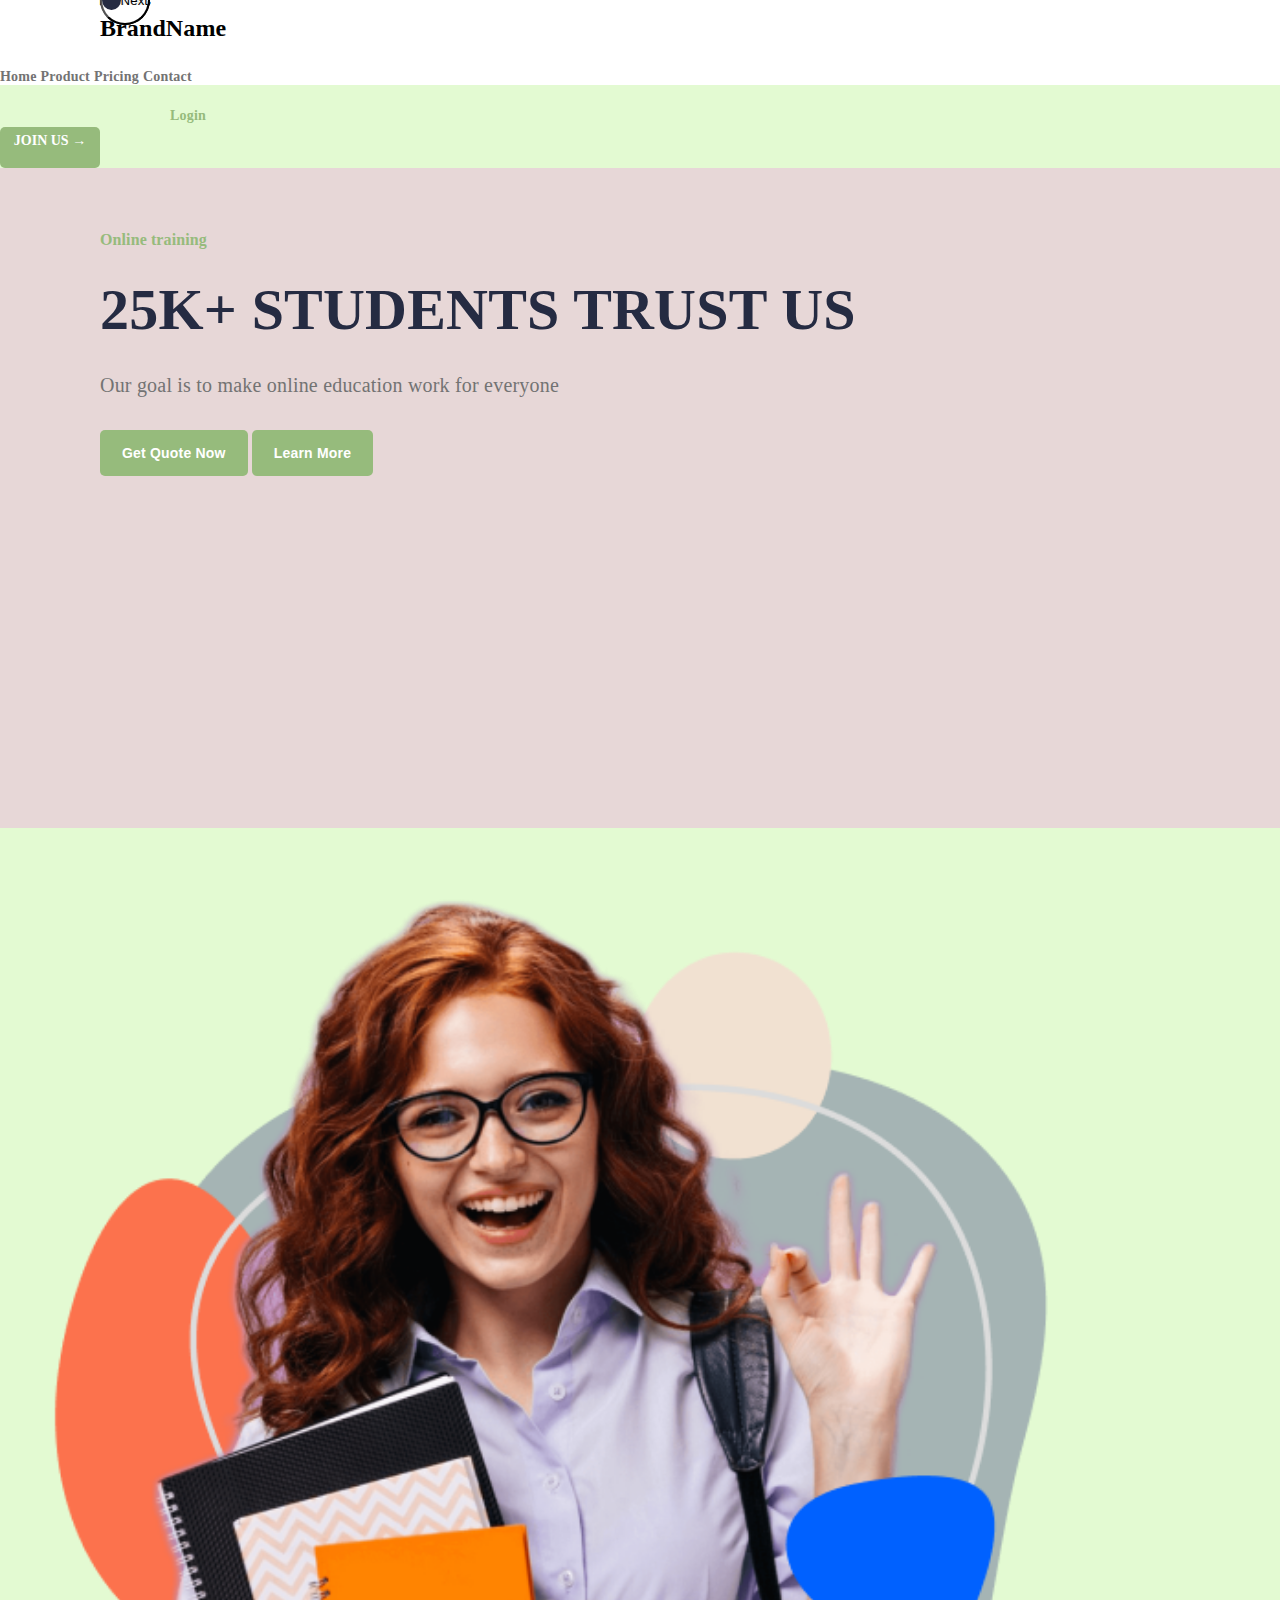
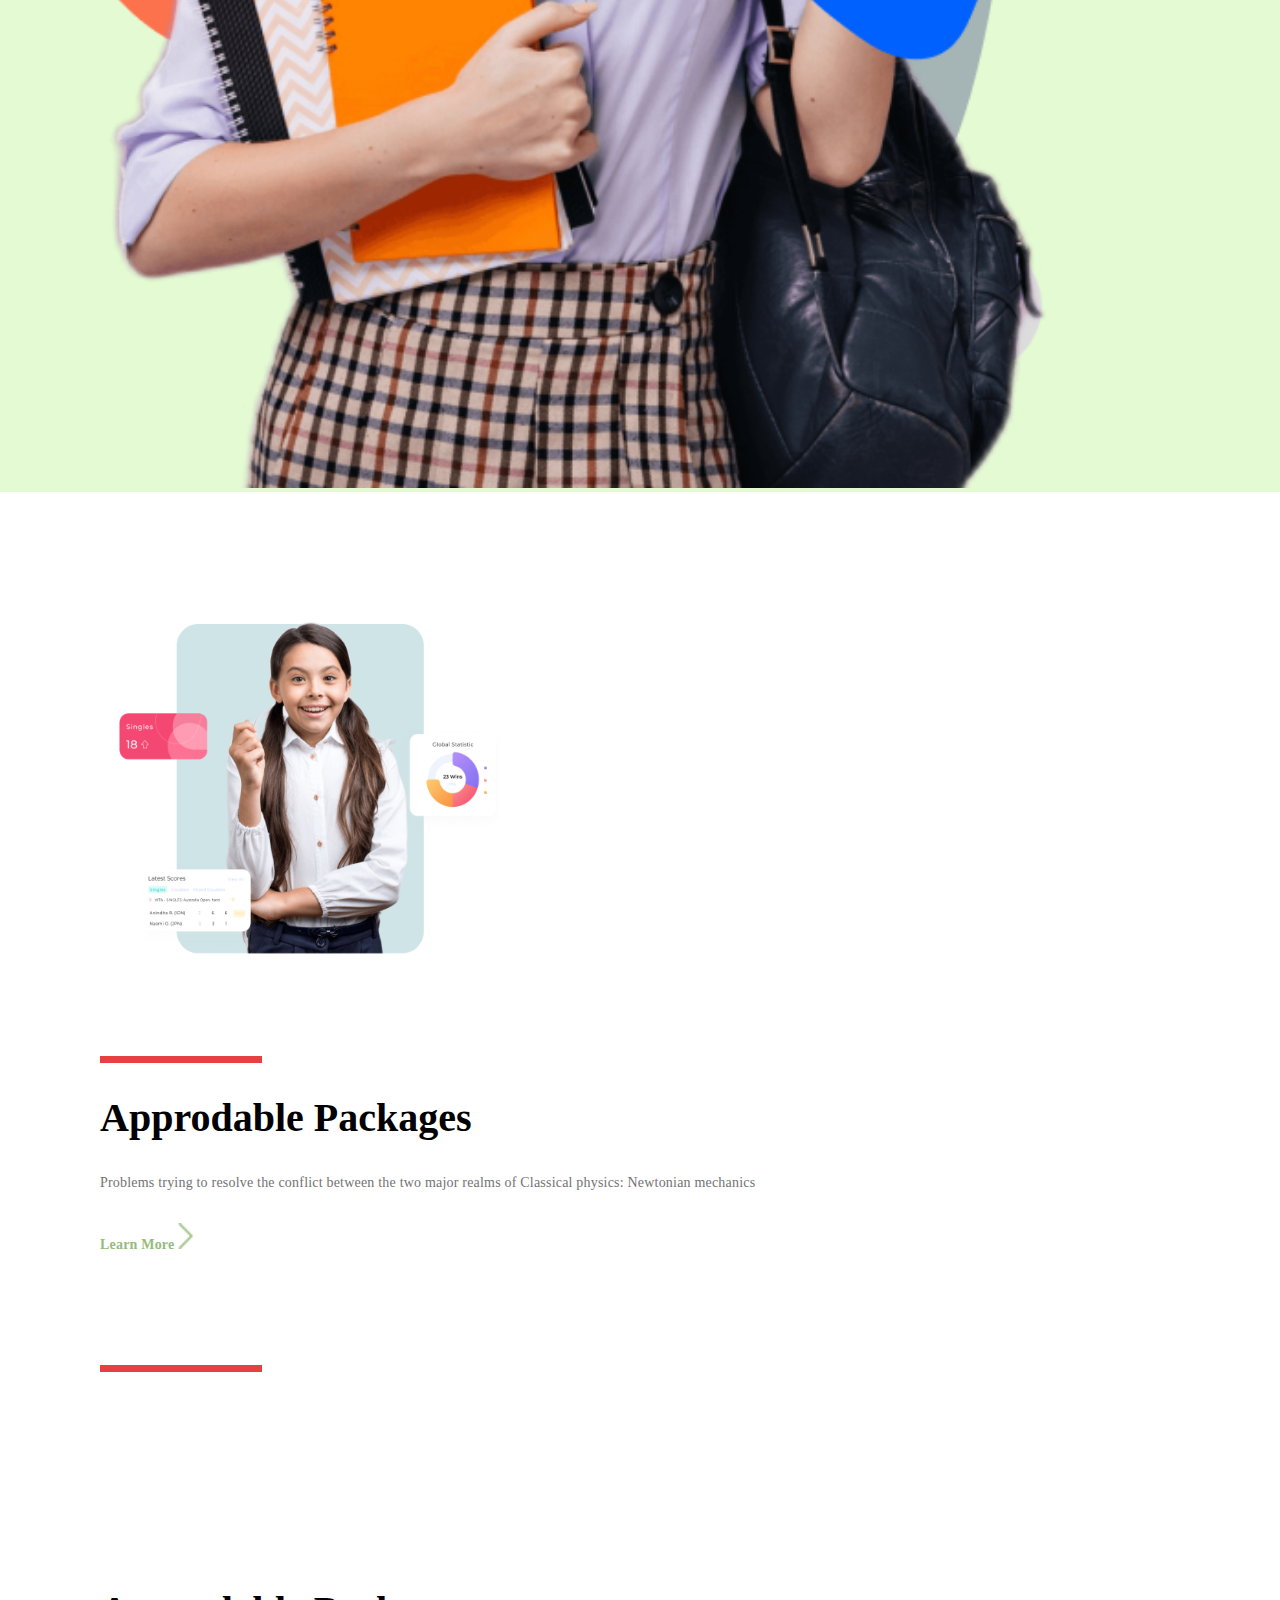
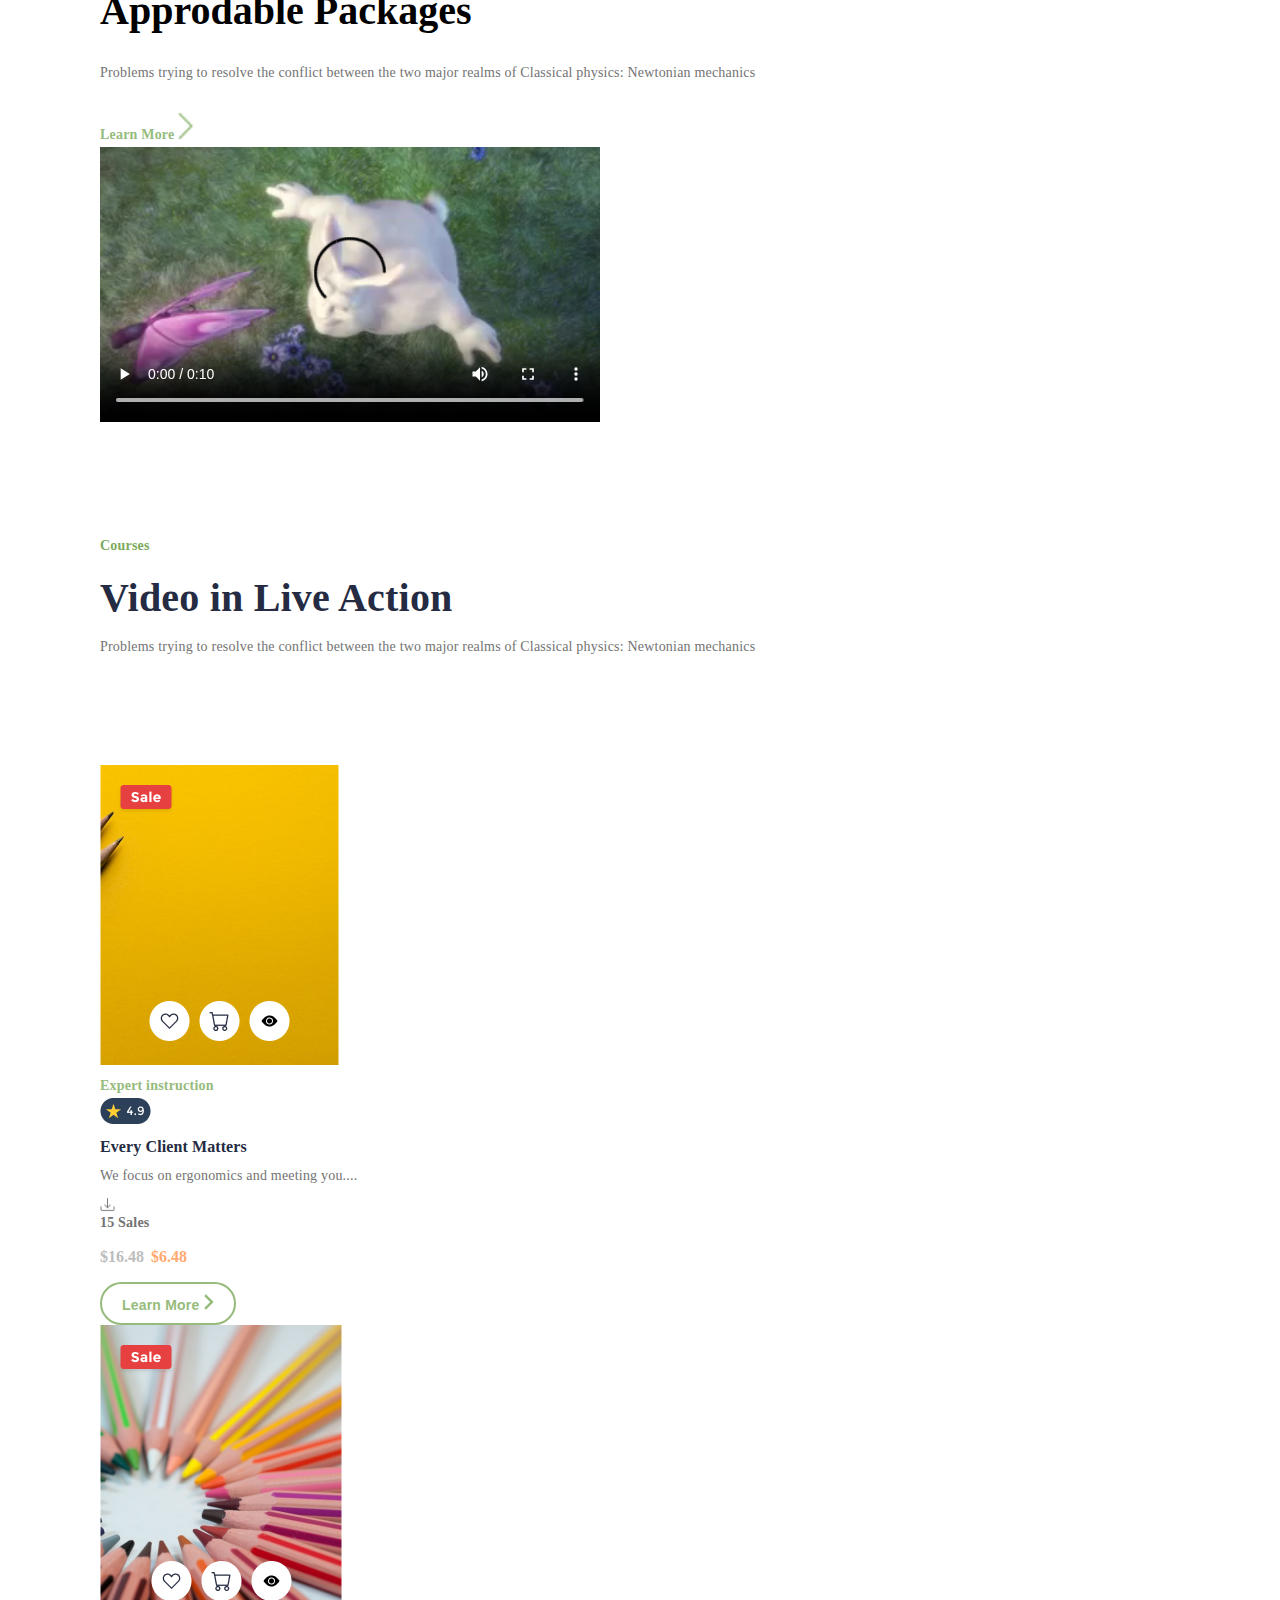
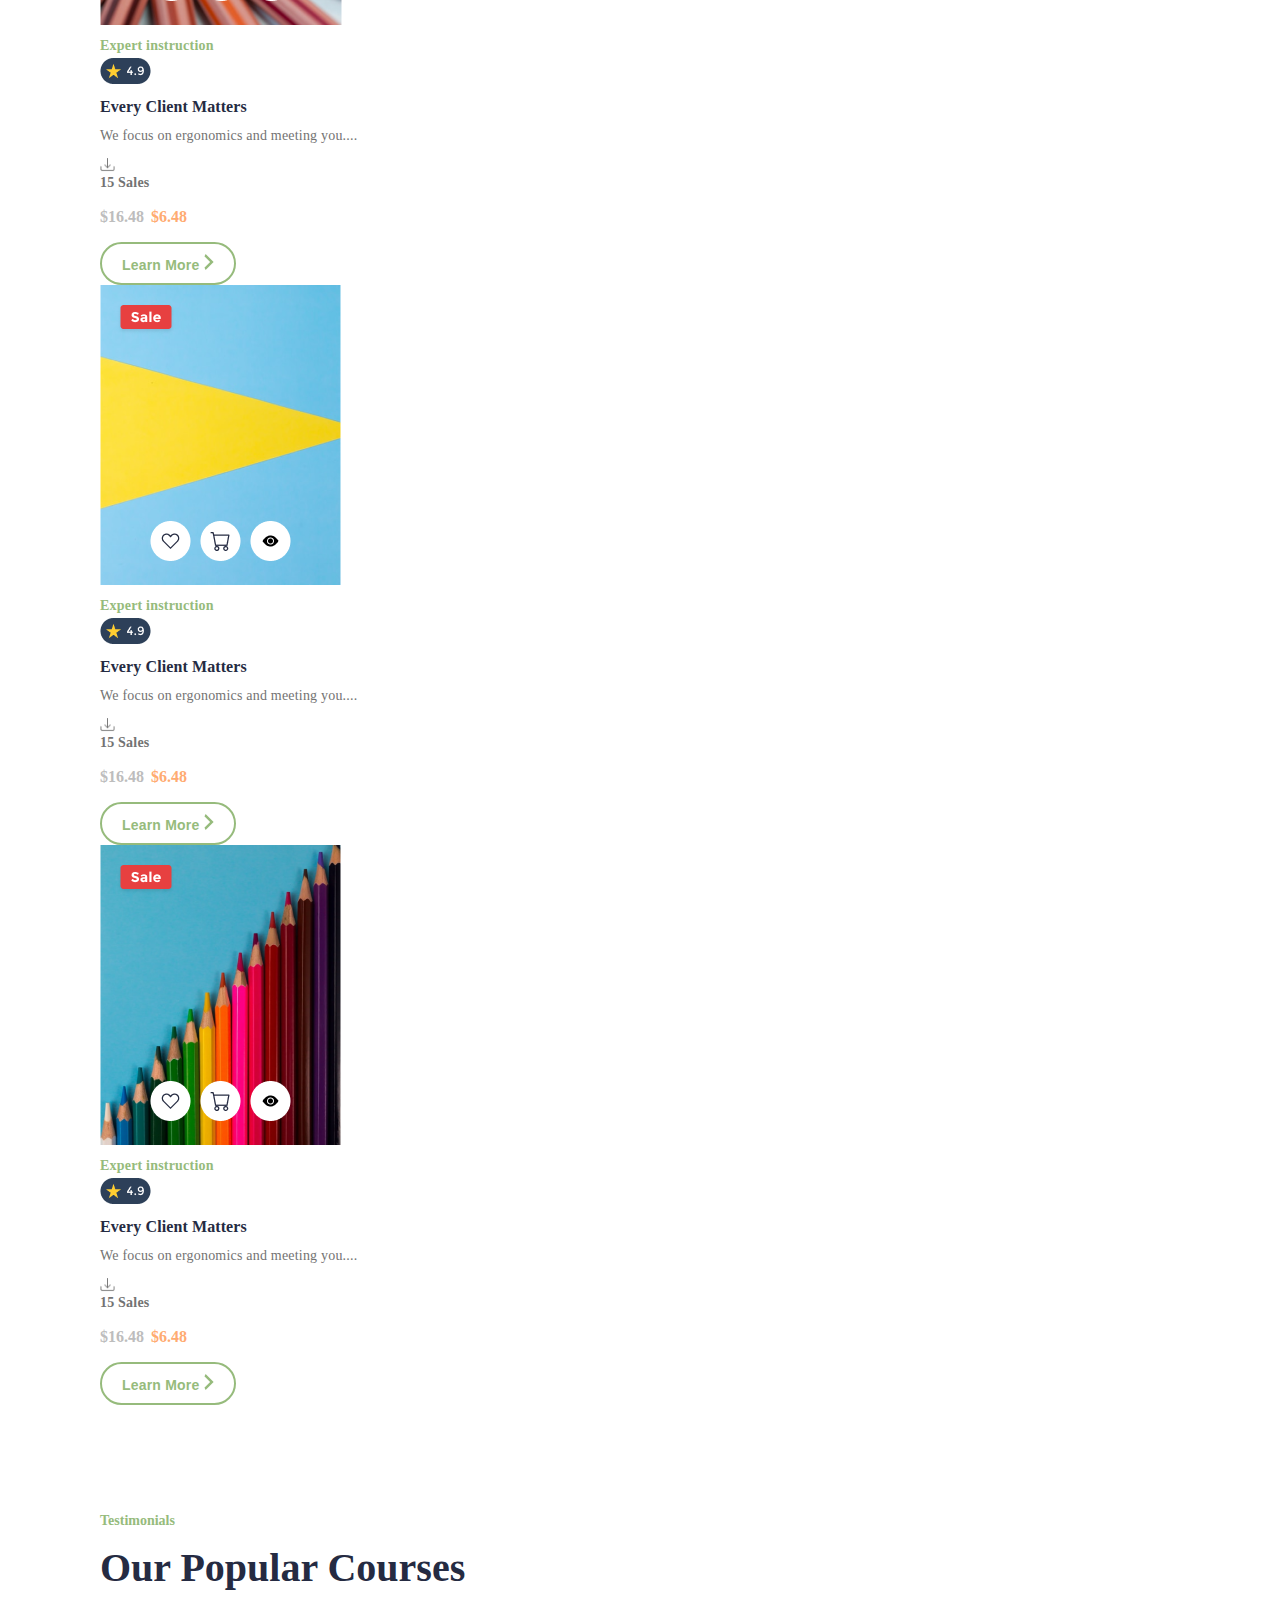
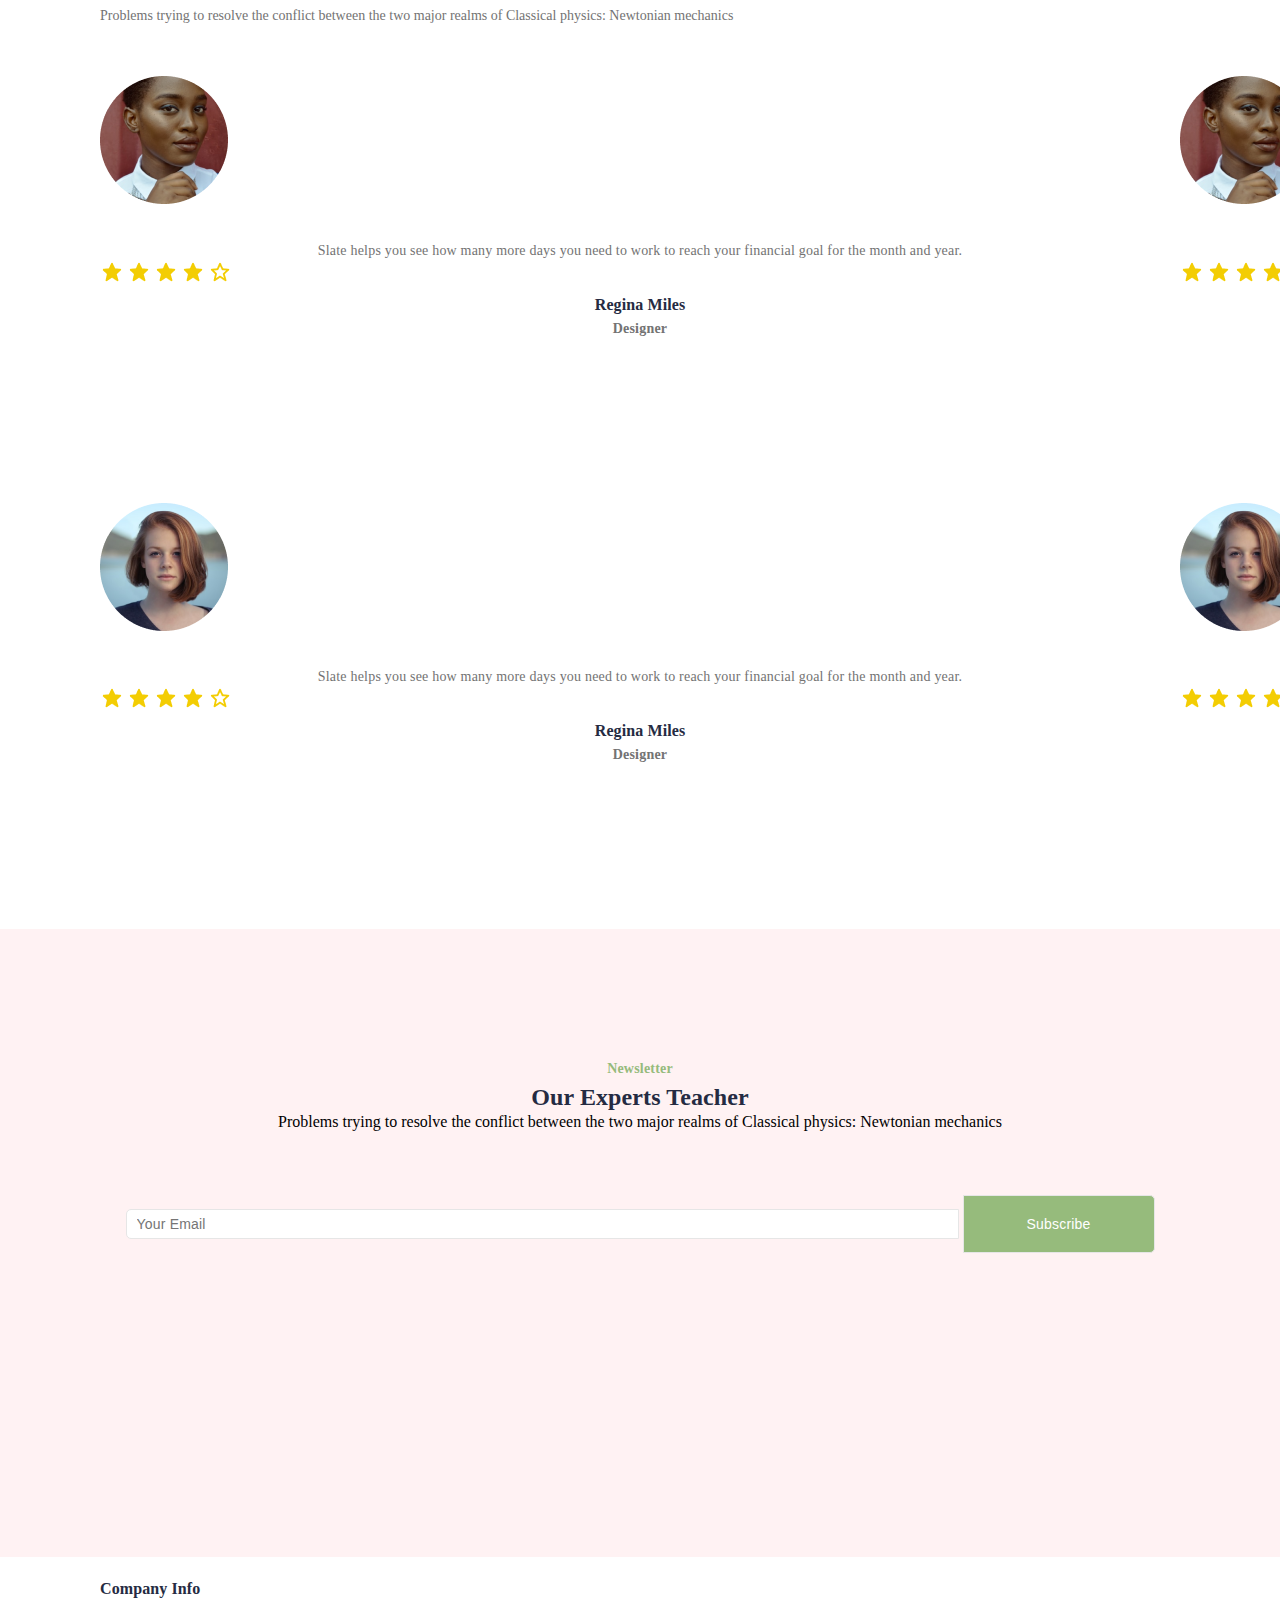
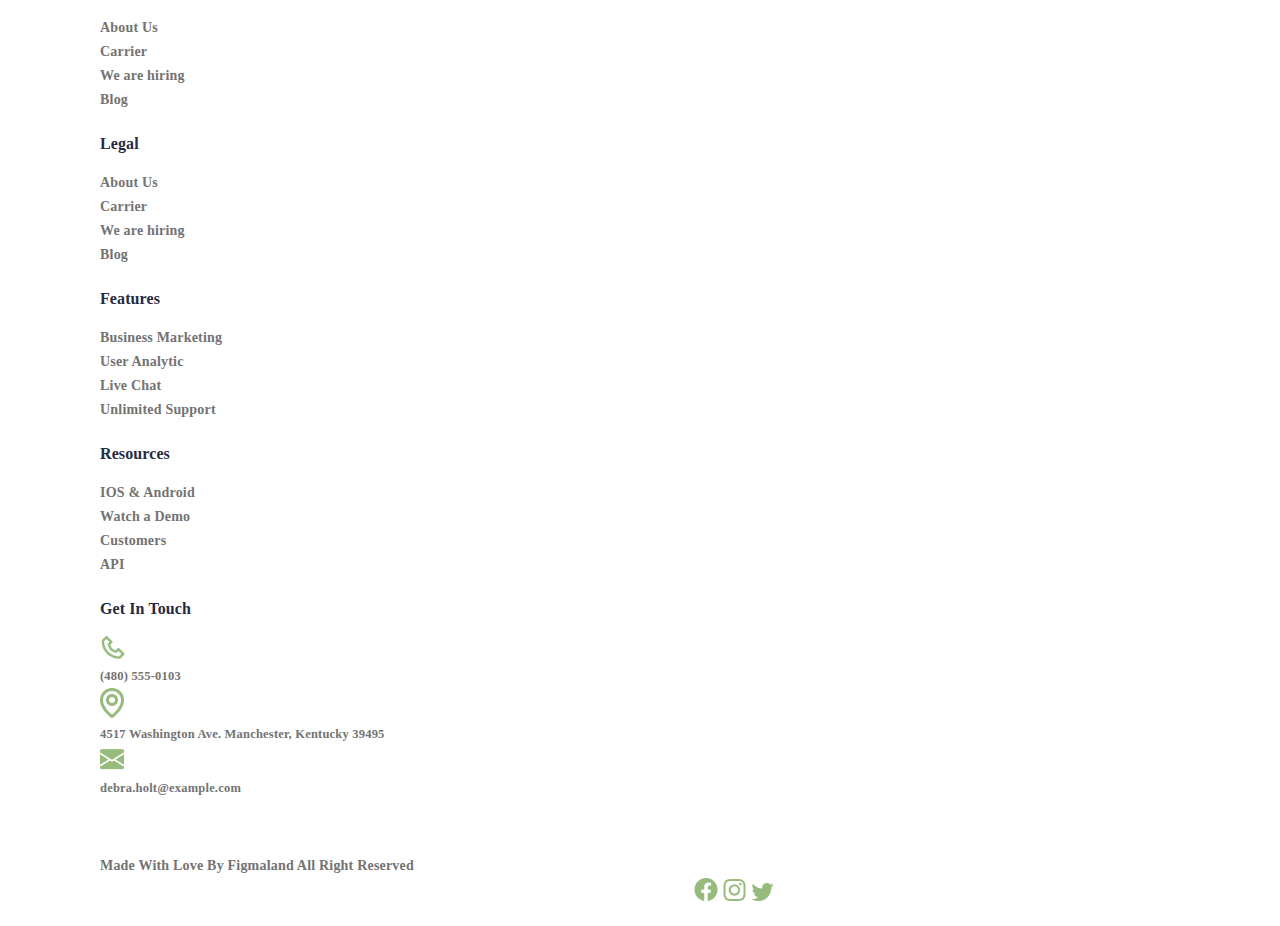
==== index.html @ f84e074b "changed file name" ====
<!DOCTYPE html>
<html lang="en">
  <head>
    <meta charset="UTF-8" />
    <meta name="viewport" content="width=device-width, initial-scale=1.0" />
    <title>School-solved</title>
    <link rel="stylesheet" href="practice.css" />
    <link
      href="https://cdn.jsdelivr.net/npm/bootstrap@5.2.3/dist/css/bootstrap.min.css"
      rel="stylesheet"
      integrity="sha384-rbsA2VBKQhggwzxH7pPCaAqO46MgnOM80zW1RWuH61DGLwZJEdK2Kadq2F9CUG65"
      crossorigin="anonymous"
    />
    
  </head>
  <body>
    <script
      src="https://cdn.jsdelivr.net/npm/bootstrap@5.2.3/dist/js/bootstrap.bundle.min.js"
      integrity="sha384-kenU1KFdBIe4zVF0s0G1M5b4hcpxyD9F7jL+jjXkk+Q2h455rYXK/7HAuoJl+0I4"
      crossorigin="anonymous"></script>
   

     <div class="main-menu d-flex">

        <div class="sub-sm-menu d-flex">
          
              <h3 class="brand">
                BrandName
                </h3>
                
            <div class="s-menu d-flex">
              <a href="#Home" class="menu-l">Home</a>
              <a href="#product" class="menu-l">Product</a>
              <a href="pricing.html" class="menu-l">Pricing</a>
              <a href="contact.html" class="menu-l">Contact</a>
            </div>
        </div>

        <div class="sub-menu d-flex">
          <div class="login-btn">Login</div>
          <div class="join-btn">JOIN US &#8594;</div>
          <img class="menu-img" src="p1-images/menu-img.png">
        </div>
     </div>

  
  <div class="text-img-bkgd d-flex gap-0">
    <div class="text-bkgd">
           <h5 class="b-head">Online training</h5>
           <h1 class="bhead1">25K+ STUDENTS TRUST US </h1>
           <h4 class="bhead4">Our goal is to make online education work for everyone</h4>
           <div class="bgd-btn d-flex gap-2">
            <button type="button" class="bgd-btn-1">Get Quote Now</button>
            <button type="button" class="bgd-btn-1">Learn More</button>
           </div>
    </div>
  

    <div class="img-bkgd">
        <img class="g-img" src="p1-images/girl-image.png">
    </div>
  </div>

<section>
  <div class="row cardrow">

    <div class="col-lg-4">

      <div class="card card-custom frame-card">
        <img src="p1-images/fram2-1.png" class="card_img" alt="flask">
        <div class="card-body">
          <h3 class="cd-head">Certified Teacher</h3>
            <div class="card-line"></div>
          <p class="cd-para">The gradual accumulation of 
            information about atomic and 
            small-scale behaviour...</p>
          </div>
      </div>

    </div>

    <div class="col-lg-4">
      <div class="card card-custom frame-card">
      <img src="p1-images/telescope.png" class="card_img" alt="flask">
      <div class="card-body">
        <h3 class="cd-head">2,769 online courses	</h3>
          <div class="card-line"></div>
        <p class="cd-para">The gradual accumulation of 
          information about atomic and 
          small-scale behaviour...</p>
        </div>
    </div></div>
    <div class="col-lg-4">
      <div class="card card-custom frame-card">
        <img src="p1-images/flask.png" class="card_img" alt="flask">
        <div class="card-body">
          <h3 class="cd-head">2,769 online courses	</h3>
            <div class="card-line"></div>
          <p class="cd-para">The gradual accumulation of 
            information about atomic and 
            small-scale behaviour...</p>
          </div>
      </div>
    </div>
    
  </div>
</section>
   

 
 
<section>
    <div class="row app-pkg">
       
      <div class="col-lg-6 apk6">
         <img class="lyt-img-1" src="p1-images/col-md-6.png">
      </div>

      <div class="col-lg-5 apk5">
         <div class="line"></div>
         <h2 class="line-head">
          Approdable Packages
         </h2>
         <p class="line-para">Problems trying to resolve the conflict between 
          the two major realms of Classical physics: 
          Newtonian mechanics </p>
          <a class="link" href="#link">Learn More <img class="next-arrow" src="p1-images/icon arrow-next.png"></a>
      </div>

    </div>
  </section> 

   <section>
    <div class="row sectionrow2">
      <div class="col-lg-5">
        <div class="line1"></div>
        <h2 class="line-head1">
          Approdable Packages
         </h2>
         <p class="line-para1">Problems trying to resolve the conflict between 
          the two major realms of Classical physics: 
          Newtonian mechanics </p>
          <a class="link1" href="#link">Learn More <img class="next-arrow" src="p1-images/icon arrow-next.png"></a>
      </div>
      <div class="col-lg-6">
        <video width="500" controls>
          <source src="p1-images/dummy video.mp4" type="video/mp4">
        </video>
      </div>

    </div>
  </section> 

 <section>
  <h6 class="course">Courses</h6>
  <h2 class="course-head">Video in Live Action</h2>
  <p class="course-para">Problems trying to resolve the conflict between 
    the two major realms of Classical physics: Newtonian mechanics </p>
 </section>

   <section>
  <div class="row cardrow">
    <div class="col-lg-3">
      <div class="card card-custom">
        <img src="p1-images/fixed-height.png" class="card-img-top" alt="card-img1">
        <div class="card-body">

          <div class="card-review d-flex gap-3">
           <h6 class="card-title">Expert instruction</h6>
          <img class="star-review" src="p1-images/star.png">
        </div>

          <h5 class="card-text">Every Client Matters</h5>
          <p class="card-para">We focus on ergonomics 
            and meeting you....</p>
            <div class="sales d-flex gap-3">
            <img class="framesec" src="p1-images/Frame sec.png">
            <h6 class="sales-count">15 Sales</h6>
            </div>
            <h5 class="price">$16.48 <span class="red-price">$6.48</span></h5>
          <button type="button" class="learn-button">Learn More <img class="vector-img" src="p1-images/Vector.png" ></button>
        </div>

      </div>
    </div>

    <div class="col-lg-3">
      <div class="card card-custom">
        <img src="p1-images/fixed-height1.png" class="card-img-top" alt="card-img1">
        <div class="card-body">

          <div class="card-review d-flex gap-3">
           <h6 class="card-title">Expert instruction</h6>
          <img class="star-review" src="p1-images/star.png">
        </div>

          <h5 class="card-text">Every Client Matters</h5>
          <p class="card-para">We focus on ergonomics 
            and meeting you....</p>
            <div class="sales d-flex gap-3">
            <img class="framesec" src="p1-images/Frame sec.png">
            <h6 class="sales-count">15 Sales</h6>
            </div>
            <h5 class="price">$16.48 <span class="red-price">$6.48</span></h5>
          <button type="button" class="learn-button">Learn More <img class="vector-img" src="p1-images/Vector.png" ></button>
        </div>
      </div>
    </div>
    <div class="col-lg-3">
      <div class="card card-custom">
        <img src="p1-images/fixed-height2.png" class="card-img-top" alt="card-img1">
        <div class="card-body">

          <div class="card-review d-flex gap-3">
           <h6 class="card-title">Expert instruction</h6>
          <img class="star-review" src="p1-images/star.png">
        </div>

          <h5 class="card-text">Every Client Matters</h5>
          <p class="card-para">We focus on ergonomics 
            and meeting you....</p>
            <div class="sales d-flex gap-3">
            <img class="framesec" src="p1-images/Frame sec.png">
            <h6 class="sales-count">15 Sales</h6>
            </div>
            <h5 class="price">$16.48 <span class="red-price">$6.48</span></h5>
          <button type="button" class="learn-button">Learn More <img class="vector-img" src="p1-images/Vector.png" ></button>
        </div>
      </div>
    </div>
    <div class="col-lg-3">
      <div class="card card-custom">
        <img src="p1-images/fixed-height3.png" class="card-img-top" alt="card-img1">
        <div class="card-body">

          <div class="card-review d-flex gap-3">
           <h6 class="card-title">Expert instruction</h6>
          <img class="star-review" src="p1-images/star.png">
        </div>

          <h5 class="card-text">Every Client Matters</h5>
          <p class="card-para">We focus on ergonomics 
            and meeting you....</p>
            <div class="sales d-flex gap-3">
            <img class="framesec" src="p1-images/Frame sec.png">
            <h6 class="sales-count">15 Sales</h6>
            </div>
            <h5 class="price">$16.48 <span class="red-price">$6.48</span></h5>
          <button type="button" class="learn-button">Learn More <img class="vector-img" src="p1-images/Vector.png" ></button>
        </div>
      </div>
    </div>

  </div>
 </section>  

 <section>
  <h6 class="testimonials">Testimonials</h6>
  <h2 class="test-head">Our Popular Courses</h2>
  <p class="test-para">Problems trying to resolve the conflict between 
    the two major realms of Classical physics: Newtonian mechanics </p>
 </section>
 <section>
  <div id="carouselExampleControlsNoTouching" class="carousel slide" data-bs-touch="false" data-bs-interval="false">
    <div class="carousel-inner">
      <div class="carousel-item active">
        <div class="row circle-row">
          <div class="col-lg-6 d-flex flex-column justify-content-center align-items-center">
            <img class="circle-img1" src="p1-images/circle-img1.png" alt="Circle 1">
            <p class="circle-para">Slate helps you see how many more days you need to work to reach your financial goal for the month and year.</p>
            <img class="starts-reveiw" src="p1-images/review-stars.png" alt="Stars Review">
            <h5 class="rm">Regina Miles</h5>
            <h6 class="designer">Designer</h6>
          </div>
          <div class="col-lg-6 d-flex flex-column justify-content-center align-items-center">
            <img class="circle-img1" src="p1-images/circle-img-2.png" alt="Circle 2">
            <p class="circle-para">Slate helps you see how many more days you need to work to reach your financial goal for the month and year.</p>
            <img class="starts-reveiw" src="p1-images/review-stars.png" alt="Stars Review">
            <h5 class="rm">Regina Miles</h5>
            <h6 class="designer">Designer</h6>
          </div>
        </div>
      </div>
      <div class="carousel-item">
        <div class="row circle-row">
          <div class="col-lg-6 d-flex flex-column justify-content-center align-items-center">
            <img class="circle-img1" src="p1-images/circle-img1.png" alt="Circle 1">
            <p class="circle-para">Slate helps you see how many more days you need to work to reach your financial goal for the month and year.</p>
            <img class="starts-reveiw" src="p1-images/review-stars.png" alt="Stars Review">
            <h5 class="rm">Regina Miles</h5>
            <h6 class="designer">Designer</h6>
          </div>
          <div class="col-lg-6 d-flex flex-column justify-content-center align-items-center">
            <img class="circle-img1" src="p1-images/circl-img-2.png" alt="Circle 2">
            <p class="circle-para">Slate helps you see how many more days you need to work to reach your financial goal for the month and year.</p>
            <img class="starts-reveiw" src="p1-images/review-stars.png" alt="Stars Review">
            <h5 class="rm">Regina Miles</h5>
            <h6 class="designer">Designer</h6>
          </div>
        </div>
      </div>
    </div>
    <button class="carousel-control-prev" type="button" data-bs-target="#carouselExampleControlsNoTouching" data-bs-slide="prev">
      <span class="carousel-control-prev-icon" aria-hidden="true"></span>
      <span class="visually-hidden">Previous</span>
    </button>
    <button class="carousel-control-next" type="button" data-bs-target="#carouselExampleControlsNoTouching" data-bs-slide="next">
      <span class="carousel-control-next-icon" aria-hidden="true"></span>
      <span class="visually-hidden">Next</span>
    </button>
  </div>
</section>



 <div class="news">
  <h6 class="newsletter">Newsletter</h6>
  <h3 class="news-head">Our Experts Teacher</h3>
  <p class="news-para">Problems trying to resolve the conflict between 
    the two major realms of Classical physics: Newtonian mechanics </p>
    
   <div class="row justify-content-center subscribe-container">
    <div class="col-8 justify-content-center align-items-center">
      <div class="input-group total-grp justify-content-center">
        <input id= "email-address" type="email" placeholder="Your Email" aria-label="Email-Address">
        <button type="button" class="subsrb-button">Subscribe</button>
      </div>
    </div>
   </div>
 </div>

 <footer>
  <div class="row footer-row">
    <div class="col col-lg-2 gap-3">
       <p class="f-head1">Company Info</p>
       <p class="f-para1">About Us</p>
       <p class="f-para1">Carrier</p>
       <p class="f-para1">We are hiring</p>
       <p class="f-para1">Blog</p>
    </div>
    <div class="col col-lg-2 gap-3">
      <p class="f-head1">Legal</p>
       <p class="f-para1">About Us</p>
       <p class="f-para1">Carrier</p>
       <p class="f-para1">We are hiring</p>
       <p class="f-para1">Blog</p>
    </div>
    <div class="col col-lg-2 gap-3">
      <p class="f-head1">Features</p>
      <p class="f-para1">Business Marketing</p>
      <p class="f-para1">User Analytic</p>
      <p class="f-para1">Live Chat</p>
      <p class="f-para1">Unlimited Support</p>
    </div>
    <div class="col col-lg-2 gap-3">
      <p class="f-head1">Resources</p>
      <p class="f-para1">IOS &#38 Android</p>
      <p class="f-para1">Watch a Demo</p>
      <p class="f-para1">Customers</p>
      <p class="f-para1">API</p>
    </div>
    <div class="col col-lg-4 gap-5">
     <p class="f-head1">Get In Touch</p>
     <div class="feature-item d-flex gap-2 justify-content-center">
      <div class="phone-box">
        <img class="phone-img" src="p1-images/bx-phone.png">
      </div>
      <h6 class="phone-number">(480) 555-0103</h6>
     </div>

     <div class="feature-item d-flex gap-2">
      <div class="phone-box">
        <img class="phone-img" src="p1-images/bx-map.png">
      </div>
      <h6 class="phone-number">4517 Washington Ave. Manchester, Kentucky 39495</h6>
     </div>

     <div class="feature-item d-flex gap-2 justify-content-center">
      <div class="phone-box">
        <img class="phone-img" src="p1-images/send-alt.png">
      </div>
      <h6 class="phone-number">debra.holt@example.com</h6>
     </div>
    </div>
  
  </div>
  

  <div class="row f-row">
    <div class="col-md-6">
      <h6 class="r-text">Made With Love By Figmaland All Right Reserved </h6>
    </div>
    <div class="col-md-6 ">
      <div class="social-media d-flex flex-row gap-4">
        <img class="s-image" src="p1-images/facebook.png">
        <img class="s-image" src="p1-images/instagram.png">
        <img class="s-image" src="p1-images/twitter.png">
      </div>
    </div>
  </div>
  

 </footer> 
 
  </body>
</html>
---- practice.css ----
* {
  margin: 0px !important;
  padding: 0;
}
section {
  padding-left: 100px;
  padding-right: 100px;
}

.brand {
  font-size: 24px;
  font-weight: 700;
  letter-spacing: 0.1px;
  padding-left: 100px;
  align-items: center;
  padding-top: 15px;
  padding-bottom: 25px;
}

.sub-menu {
  background-color: #e3fad2;
  width: 100%;
} 

.menu-l{
font-size: 14px;
font-weight: 700;
letter-spacing: 0.2px;
color: #737373;
align-items: center;
padding-top: 20px;
text-decoration: none;
}

.sub-sm-menu{
   gap: 110px;
}
.s-menu{
  gap: 20px;
  padding-right: 59px !important;
}

.login-btn {
  font-size: 14px;
  font-weight: 700;
  line-height: 22px;
  letter-spacing: 0.2px;
  margin-top: 17px;
  color: #96bb7c;
  padding-top: 20px;
  padding-left: 170px;
  padding-right: 30px;
}
.join-btn{
 width:100px;
 height: 35px;
 border-radius: 5px;
 background-color: #96bb7c;;
 position: relative;
 top: 20%;
 color:#FFFFFF;
font-size: 14px;
font-weight: 700;
text-align: center;
padding-top: 6px;
}

.text-bkgd {
  width: 100%;
  height: 600px;
  background-color: #e7d7d7;
  padding-left: 100px;
  padding-top: 60px;
}
.img-bkgd {
  width: 100%;
  height: 100%;
  background-color: #e3fad2;
}
.g-img{
  width: 90%;
} 
.text-img-bkgd {
  width: 100% !important;
}
/* .link-btns{
  width: 100%;
} */
/* .lgb{
  background-color: #e3fad2;
} */

.app-pkg {
  padding-top: 100px;
  justify-content: space-between;
}
.apk5{
  padding-top: 80px;
}
.line {
  width: 15%;
  height: 7px;
  gap: 0px;
  opacity: 0px;
  background: #e74040;
}
.line-head {
  width: 60%;
  font-size: 40px;
  font-weight: 700;
  line-height: 50px;  
  padding-top: 30px;
}
.line-para {
  font-size: 14px;
  font-weight: 400;
  line-height: 20px;
  letter-spacing: 0.2px;
  color: #737373;
  padding-top: 30px;
  padding-bottom: 30px;
}
.link {
  text-decoration: none;
  font-size: 14px;
  font-weight: 700;
  line-height: 24px;
  letter-spacing: 0.2px;
  color: #96bb7c;
}
.next-arrow {
  width: 1.5%;
}
.sectionrow2 {
  padding-top: 10%;
  justify-content: space-between;
}
 
.line1 {
  width: 15%;
  height: 7px;
  background: #e74040;
  position: relative;
  top: 15%;
}
.line-head1 {
  font-size: 40px;
  font-weight: 700;
  line-height: 45px;
  text-align: left;
  padding-top: 20%;
  padding-bottom: 30px;
}
.line-para1 {
  font-size: 14px;
  font-weight: 400;
  line-height: 20px;
  letter-spacing: 0.2px;
  color: #737373;
  padding-bottom: 30px;
}
.link1 {
  text-decoration: none;
  font-size: 14px;
  font-weight: 700;
  line-height: 24px;
  letter-spacing: 0.2px;
  color: #96bb7c;
}


.course {
  padding-top: 10%;
  font-size: 14px;
  font-weight: 700;
  line-height: 24px;
  letter-spacing: 0.2px;
  color: #7daa5c;
}
.course-head {
  font-size: 40px;
  font-weight: 700;
  letter-spacing: 0.2px;
  color: #252b42;
  padding-top: 1.5%;
}
.course-para {
  font-size: 14px;
  font-weight: 400;
  line-height: 20px;
  letter-spacing: 0.2px;
  color: #737373;
  padding-top: 1.5%;
  padding-bottom: 10%;
}

.card-custom {
  border: 0 !important;
}
.card-review{
  padding-top: 5px;
}

.card-title {
  font-size: 14px;
  font-weight: 700;
  line-height: 24px;
  letter-spacing: 0.2px;
  color: #96bb7c;
  
}
.card-text {
  font-size: 16px;
  font-weight: 700;
  letter-spacing: 0.1px;
  color: #252b42;
  padding-top: 10px;
  
}
.card-para {
  font-size: 14px;
  font-weight: 400;
  line-height: 20px;
  letter-spacing: 0.2px;
  color: #737373;
  padding-top: 10px;
}
.framesec {
  height: 15px;
  width: 15px;
  position: relative;
  top: 11px;
}
.sales-count {
  font-size: 14px;
  font-weight: 700;
  line-height: 24px;
  letter-spacing:0.2px;
  color: #737373;
  padding-top: 6px;
}
.price {
  font-size: 16px;
  font-weight: 700;
  line-height: 24px;
  color: #bdbdbd;
  padding-top: 10px;
  padding-bottom: 13px;
}
.red-price {
  color: #ffab71;
  padding-left: 3px;
}

.learn-button {
  font-size: 14px;
  font-weight: 700;
  letter-spacing: 0.20000000298023224px;
  color: #96bb7c;
  padding: 10px 20px 10px 20px;
  border-radius: 37px;
  border-style: solid;
  border-color: #96bb7c;
  background-color: white;
}
.testimonials {
  font-size: 14px;
  font-weight: 700;
  color: #96bb7c;
  padding-top: 10%;
}
.test-head {
  font-size: 40px;
  font-weight: 700;
  color: #252b42;
  padding-top: 15px;
}
.test-para {
  font-size: 14px;
  font-weight: 400;
  line-height: 20px;
  color: #737373;
  padding-top: 15px;
  padding-bottom: 50px;
}

.circle-para{
font-size: 14px;
font-weight: 400;
line-height: 20px;
letter-spacing: 0.2px;
text-align: center;
color: #737373;
padding-top: 3%;
}

.rm{
font-size: 16px;
font-weight: 700;
line-height: 24px;
letter-spacing: 0.1px;
text-align: center;
color: #252B42;
padding-top: 5px;
}
.designer{
font-size: 14px;
font-weight: 700;
line-height: 24px;
letter-spacing: 0.20000000298023224px;
text-align: center;
color: #737373;
padding-bottom: 15%;
}
.carousel-inner {
  display: flex;
}

.carousel-item {
  flex: 0 0 100%;
  max-width: 100%;
  transition: transform 0.6s ease-in-out;
  position: relative;
}

.carousel-control-prev,
.carousel-control-next {
  position: absolute;
  top: 0%;
  transform: translateY(-50%);
  z-index: 10;
  width: 50px;
  height: 50px;
  background-color: rgba(255, 255, 255, 0.9);
  border-radius: 50%;
  display: flex;
  align-items: center;
  justify-content: center;
}

.carousel-control-prev-icon,
.carousel-control-next-icon {
  width: 20px;
  height: 20px;
  background-color: #252B42;
  border-radius: 50%;
}

.news {
  height: 500px;
  gap: 0px;
  opacity: 0px;
  background: #fff2f3;
  text-align: center;
  padding-top: 10%;
}
.newsletter {
  font-size: 14px;
  font-weight: 700;
  line-height: 24px;
  letter-spacing: 0.20000000298023224px;
  text-underline-position: from-font;
  text-decoration-skip-ink: none;
  color: #96bb7c;
}
.news-head {
  font-size: 24px;
  font-weight: 700;
  line-height: 32px;
  letter-spacing: 0.10000000149011612px;
  text-align: center;
  text-underline-position: from-font;
  text-decoration-skip-ink: none;
  color: #252b42;
}

.subsrb-button {
  width: 15%;
  height: 58px;
  gap: 10px;
  border-radius: 0px 5px 5px 0px;
  opacity: 0px;
  background-color: #96bb7c;
  border: 1px solid #e6e6e6;
  font-size: 14px;
  font-weight: 400;
  line-height: 28px;
  letter-spacing: 0.2px;
  color: #ffffff;
}
#email-address {
  padding-left: 20px;
  padding-right: 62.5%;
  border: 1px solid #e6e6e6;
  font-size: 14px;
  font-weight: 400;
  line-height: 28px;
  letter-spacing: 0.20000000298023224px;
  text-align: left;
  text-underline-position: from-font;
  text-decoration-skip-ink: none;
  color: #737373;
  border-radius: 5px 0px 0px 5px;
}
.total-grp {
  padding-top: 5%;
}

footer {
  padding-left: 100px;
  padding-right: 100px;
  padding-bottom: 20px;
}
.f-head1 {
  font-size: 16px;
  font-weight: 700;
  line-height: 24px;
  letter-spacing: 0.10000000149011612px;
  color: #252b42;
  padding-top: 20px;
  padding-bottom: 15px;
}
.f-para1 {
  font-size: 14px;
  font-weight: 700;
  line-height: 24px;
  letter-spacing: 0.20000000298023224px;
  text-align: left;
  text-underline-position: from-font;
  text-decoration-skip-ink: none;
  color: #737373;
}
.phone-number {
  font-size: 12.5px;
  font-weight: 700;
  line-height: 24px;
  letter-spacing: 0.2px;
  text-align: left;
  text-underline-position: from-font;
  text-decoration-skip-ink: none;
  color: #737373;
}
.r-text {
  font-size: 14px;
  font-weight: 700;
  line-height: 24px;
  letter-spacing: 0.2px;
  text-align: left;
  color: #737373;
}
.f-row {
  padding-top: 5%;
}
.social-media{
  padding-left: 55%;
}
.b-head {
  font-size: 16px;
  font-weight: 700;
  line-height: 24px;
  letter-spacing: 0.10000000149011612px;
  text-align: left;
  text-underline-position: from-font;
  text-decoration-skip-ink: none;
  color: #96bb7c;
}

.bhead1 {
  font-size: 58px;
  font-weight: 700;
  line-height: 70px;
  letter-spacing: 0.2px;
  color: #252b42;
  padding-top: 23px;
}
.bhead4 {
  font-size: 20px;
  font-weight: 400;
  line-height: 30px;
  letter-spacing: 0.20000000298023224px;
  text-align: left;
  text-underline-position: from-font;
  text-decoration-skip-ink: none;
  color: #737373;
  padding-top: 25px;
  padding-bottom: 30px;
}
/* .bagd-text {
  padding-top: 60px;
} */
.bgd-btn-1 {
  border-radius: 5px;
  background: #96bb7c;
  padding: 15px 22px 15px 22px;
  border: none;
  margin-right: 10px;
  font-size: 14px;
  font-weight: 700;
  letter-spacing: 0.2px;
  text-align: center;
  color: #ffffff;
}
.card_img {
  width: 80px;
  height: 80px;
  padding-left: 40px;
  padding-top: 40px;
}
.cd-head {
  font-size: 20px;
  font-weight: 700;
  line-height: 32px;
  letter-spacing: 0.1px;
  color: #252b42;
  padding-left: 23px;
}
.card-line {
  width: 50px;
  height: 2px;
  background: #e74040;
  position: relative;
  top: 15px;
  left: 23px;
}
.cd-para {
  
  font-size: 14px;
  font-weight: 400;
  line-height: 20px;
  letter-spacing: 0.2px;
  color: #737373;
  padding-top: 28px;
  padding-left: 23px;
  padding-bottom: 30px;
}
.frame-card {
  box-shadow: 0px 13px 19px 0px #00000012;
  position: absolute;
  top: -35%;
}
.menu-img{
  display: none;
}

@media only screen and (min-width: 768px) and (max-width: 1024px) {
  .menu-l{
    display: none;
  }
  .s-menu{
    display: none;
  }
  .login-btn{
    display: none;
  }
  .join-btn{
    display: none;
  }
  .sub-menu {
    background-color:white;
  }
  .text-img-bkgd {
    display: flex;
    flex-direction: column;
  }
  .img-bkgd {
    width: 100%;
    height: 100%;
    padding-left: 100px;
    padding-right: 100px;
  }
  .bhead1{
    padding-right: 100px;
  }

  .col-4 {
    width: 100%;
  }
  .cardrow {
    gap: 30px;
  }
  .cd-para {
    width: 90%;
  }
  .line {
    margin-left: 0px;
  }
  .line-head {
    margin-left: 0px;
    width: 100%;
  }
  .line-para {
    margin-left: 0px;
    width: 100%;
    margin-top: -20px;
  }
  .line-para1 {
    width: 100%;
  }
  .link {
    margin-left: 0px;
  }
  .col_image {
    width: 100%;
    padding-top: 70px;
  }
  .course {
    padding-top: 160px;
  }
  #email-address {
    padding-right: 45%;
  }
  .news-para {
    padding-left: 100px;
    padding-right: 100px;
    padding-top: 20px;
    padding-bottom: 50px;
  }
  .menu-img{
    display: block;
      width: 50px;
      height: 50px;
      padding-top: 10px;
      position: relative;
      left: 200px;
    }
    video{
      padding-top: 30px;
    }
  }


@media only screen and (min-width: 320px) and (max-width: 500px) {
  section{
    padding-left: 30px;
    padding-right: 30px;
  }
  .brand{
    padding-left: 30px;
  }
  .g-img{
    width: 250px;
  }
  .text-bkgd{
    padding-left: 30px;
    padding-right: 30px;
  }
  .bhead1{
    font-size: 50px;
  }
  .menu-l{
    display: none;
  }
  .login-btn{
    display: none;
  }
  .join-btn{
    display: none;
  }
  .sub-menu {
    background-color:white;
  }
  .s-menu {
    gap: 20px;
    padding-right: 0px;
}
.sub-sm-menu{
  gap: 30px;
}
  .text-img-bkgd {
    display: flex;
    flex-direction: column;
  }
  .img-bkgd {
    width: 100%;
    height: 100%;
    padding-left: 30px;
    padding-right: 30px;
  }
  .bgd-btn-1 {
    border-radius: 5px;
    background: #96bb7c;
    padding: 10px 15px 15px 19px;
}
.frame-card{
  top:-40px
}

.card_img {
  padding-left:15px;
  padding-top: 15px;
}
.cd-head{
  padding-left: 5px;
}
.card-line{
  left: 5px;
}

  .col-4 {
    width: 100%;
  }
  .cardrow {
    gap: 30px;
  }
  .cd-para {
    width: 100%;
    padding-left: 5px;
  }
    
  .line {
    margin-left: 0px;
  }
  .line-head {
    margin-left: 0px;
    width: 100%;
  }
  .line-para {
    margin-left: 0px;
    width: 100%;
    margin-top: -20px;
  }
  .line-para1 {
    width: 100%;
  }
  .link {
    margin-left: 0px;
  }
  .col_image {
    width: 100%;
    padding-top: 70px;
  }
  .course {
    padding-top: 20%;
  }
  .course-para {
    padding-bottom: 20%;
}
  #email-address {
    padding-right: 35%;
    margin-left: 30px;
    margin-right: 30px;
    
  }
  .news-para {
    padding-left: 30px;
    padding-right: 30px;
    padding-top: 20px;
    padding-bottom: 50px;
  }
  .lyt-img-1{
    width: 250px;
    height:230px;
   }
  .subsrb-button{
      width: 35%;
      position: relative;
      top: 10px;
      height: 40px;
  }
  footer{
    padding-left: 30px;
    padding-right: 30px;
  }
  .social-media {
    padding-left: 0%;
    padding-top: 5%;
}
  .r-text{
    padding-top: 30px;
  }
  .menu-img{
    display: block;
    width: 20px;
    height: 20px;
    position: relative;
    top: 20px;
  }
  video{
    width: 100%;
    padding-top: 30px;
  }
  .f-head1{
    font-size: 9px;
  }
  .f-para1{
    font-size: 10px;
  }
  .phone-number {
    font-size: 10.5px;
}
.r-text {
  font-size: 9.5px;
  letter-spacing: 0px;
}
}

  @media only screen and (min-width: 1024px) and (max-width: 1440px){
    .menu-img {
      left: 460px;
  }
  .cardrow{
    gap: 0px;
  }
  .lyt-img-1{
    width: 400px;
    height: 380px;
  }
  #email-address {
    padding-left: 10px;
    padding-right: 50%;
    border: 1px solid #e6e6e6;
    font-size: 14px;
    font-weight: 400;
    line-height: 28px;
    letter-spacing: 0.20000000298023224px;
    text-align: left;
    text-underline-position: from-font;
    text-decoration-skip-ink: none;
    color: #737373;
    border-radius: 5px 0px 0px 5px;
  }
 
}
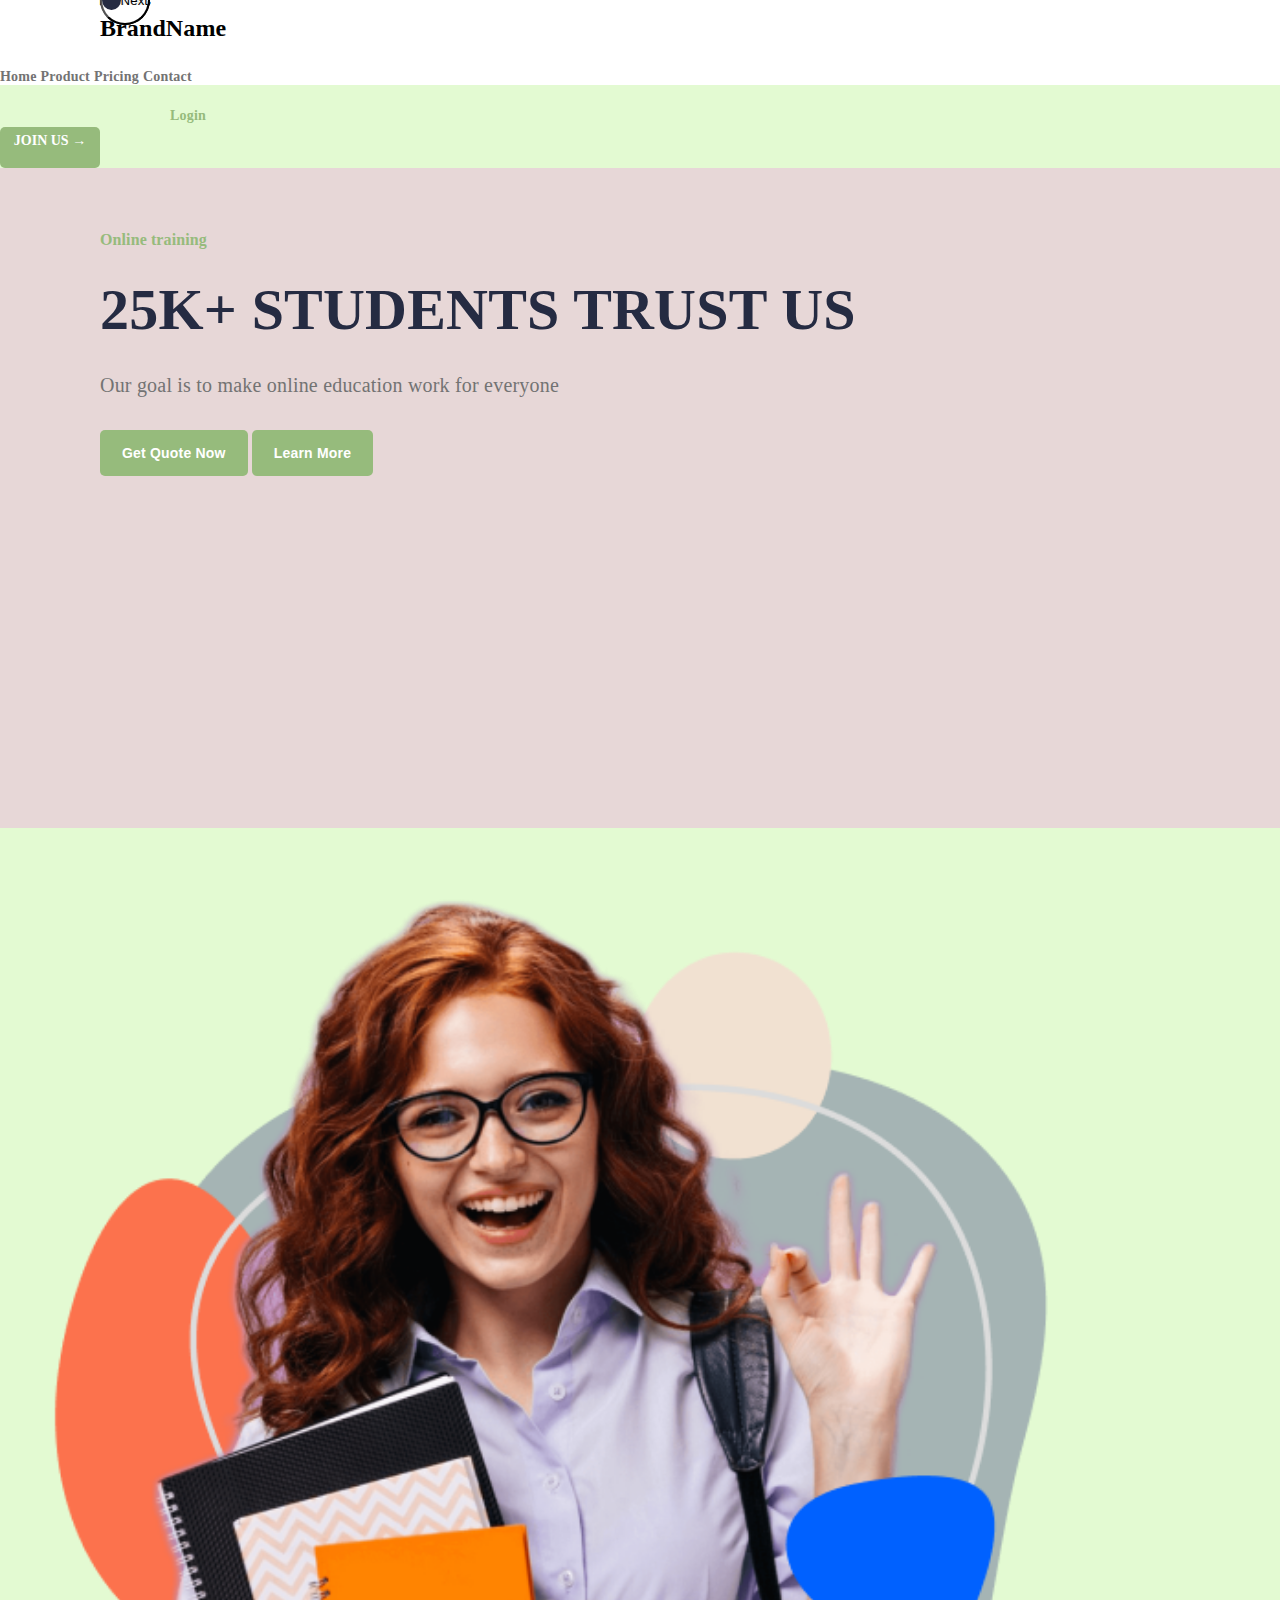
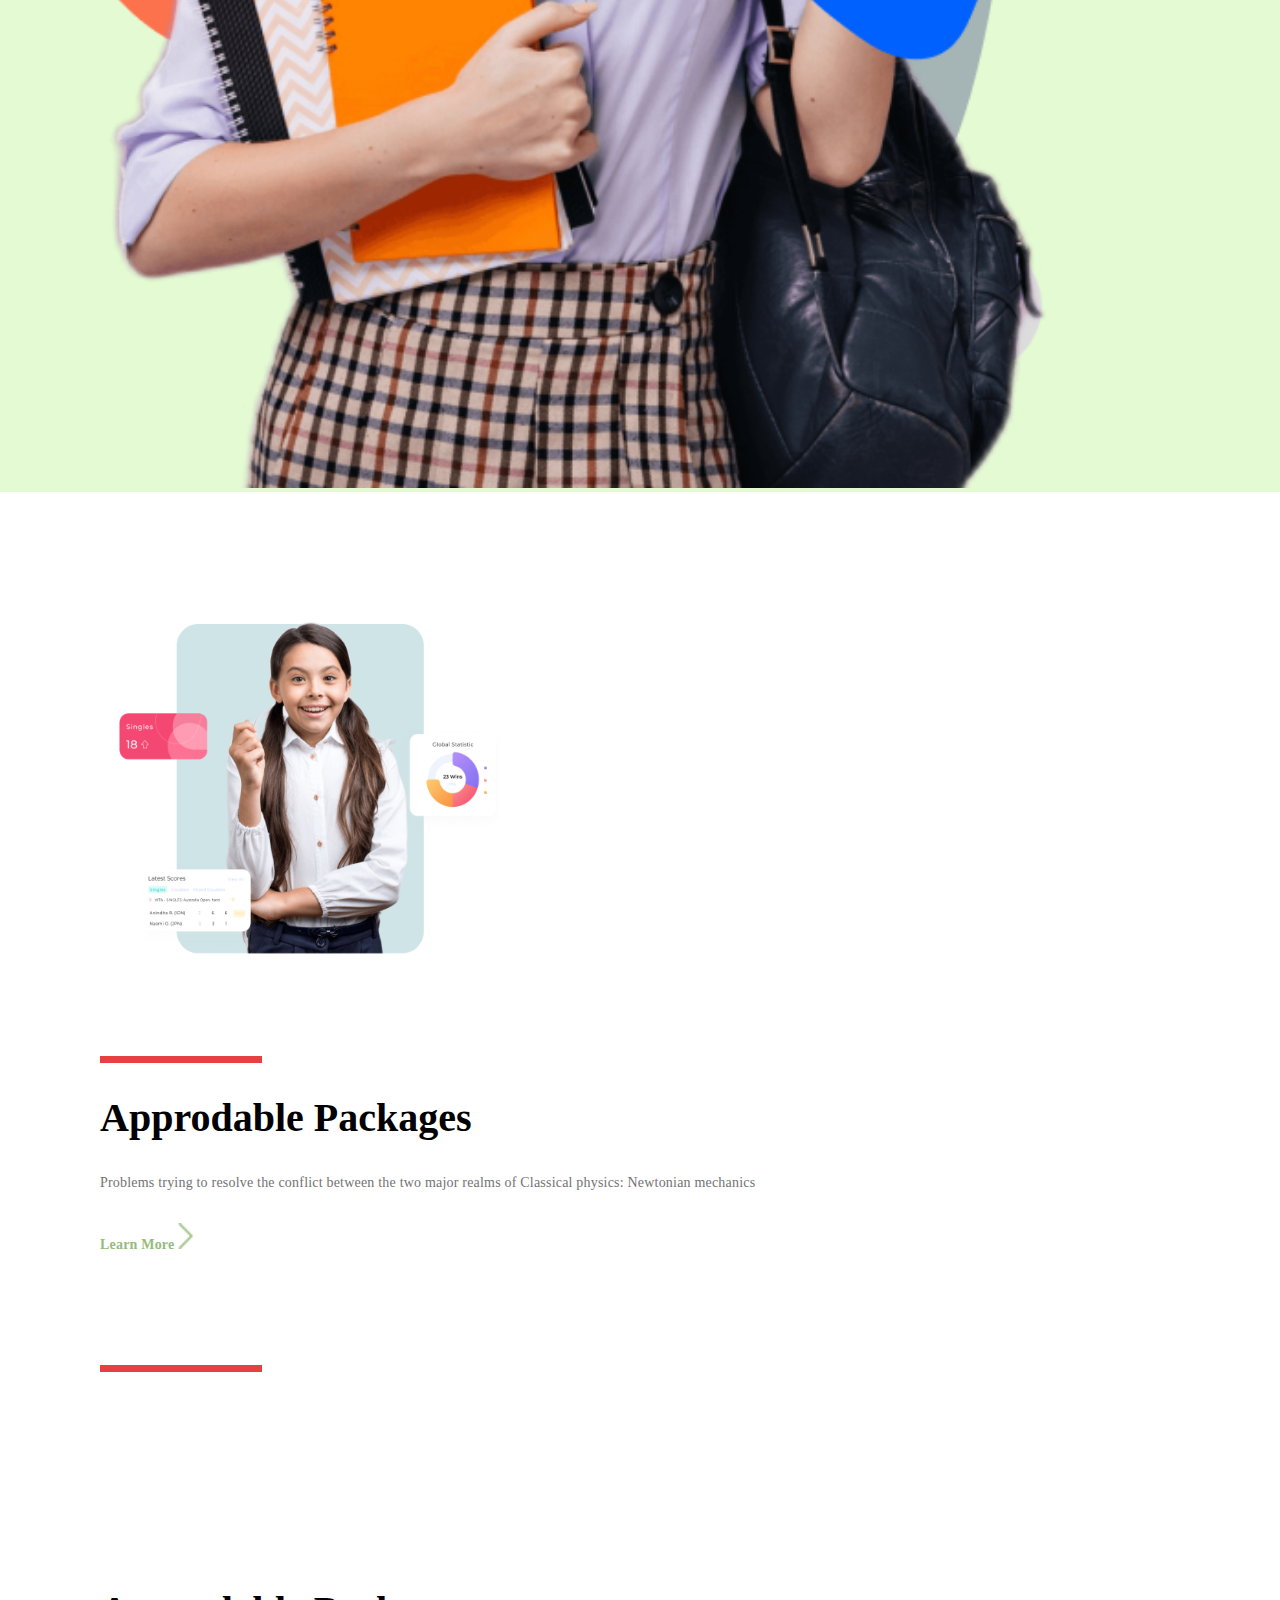
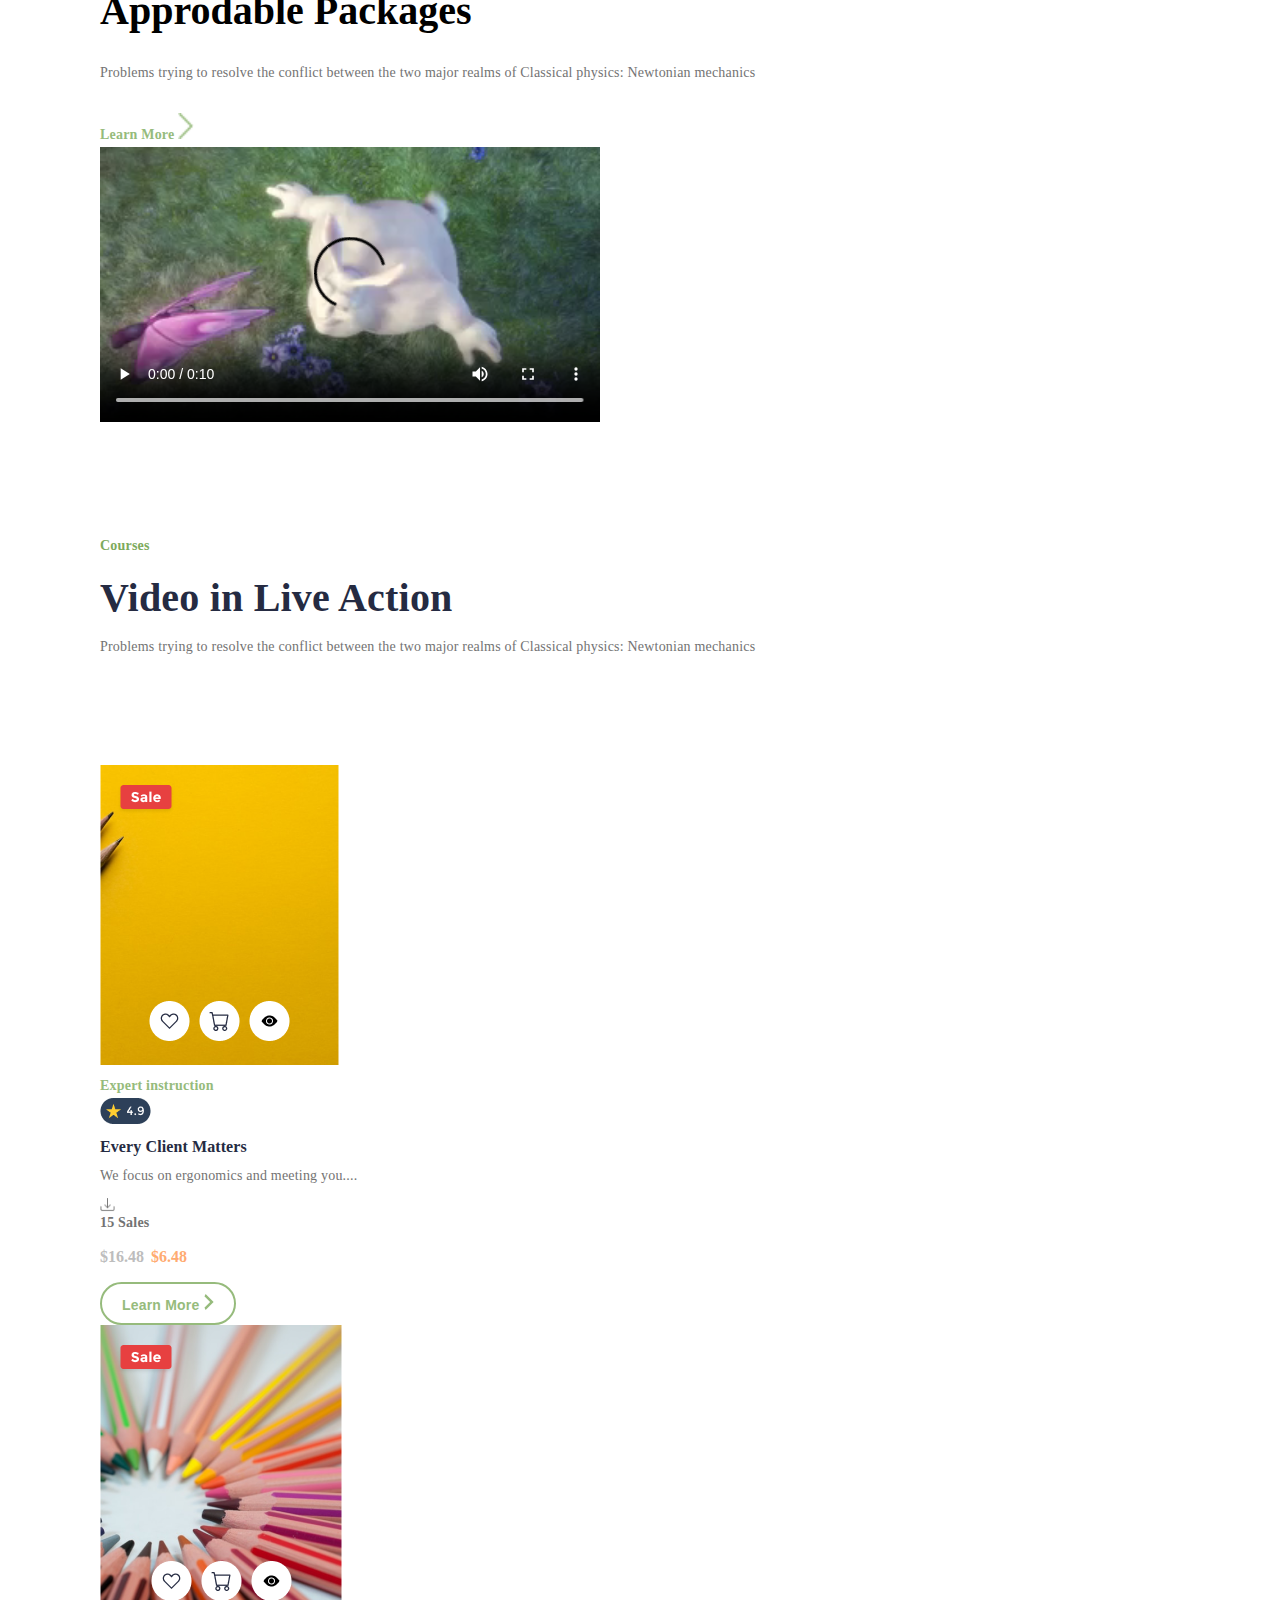
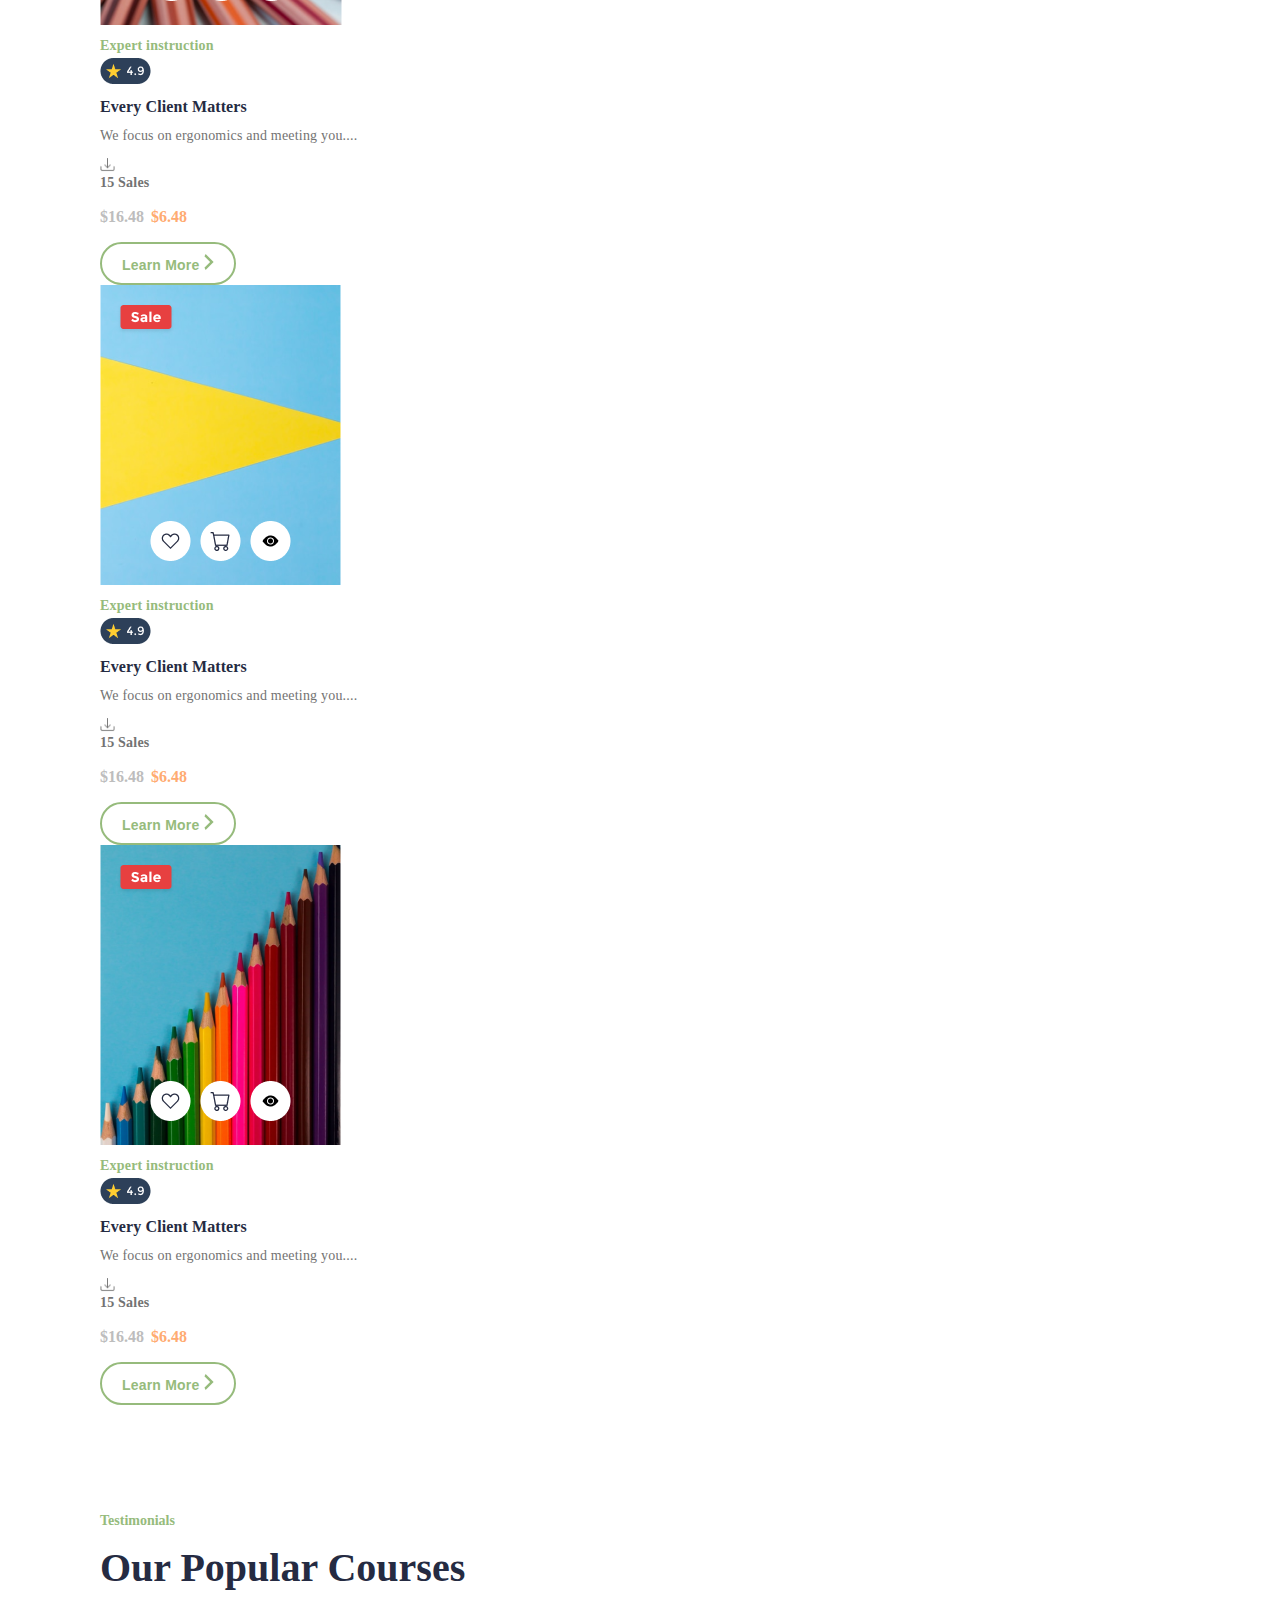
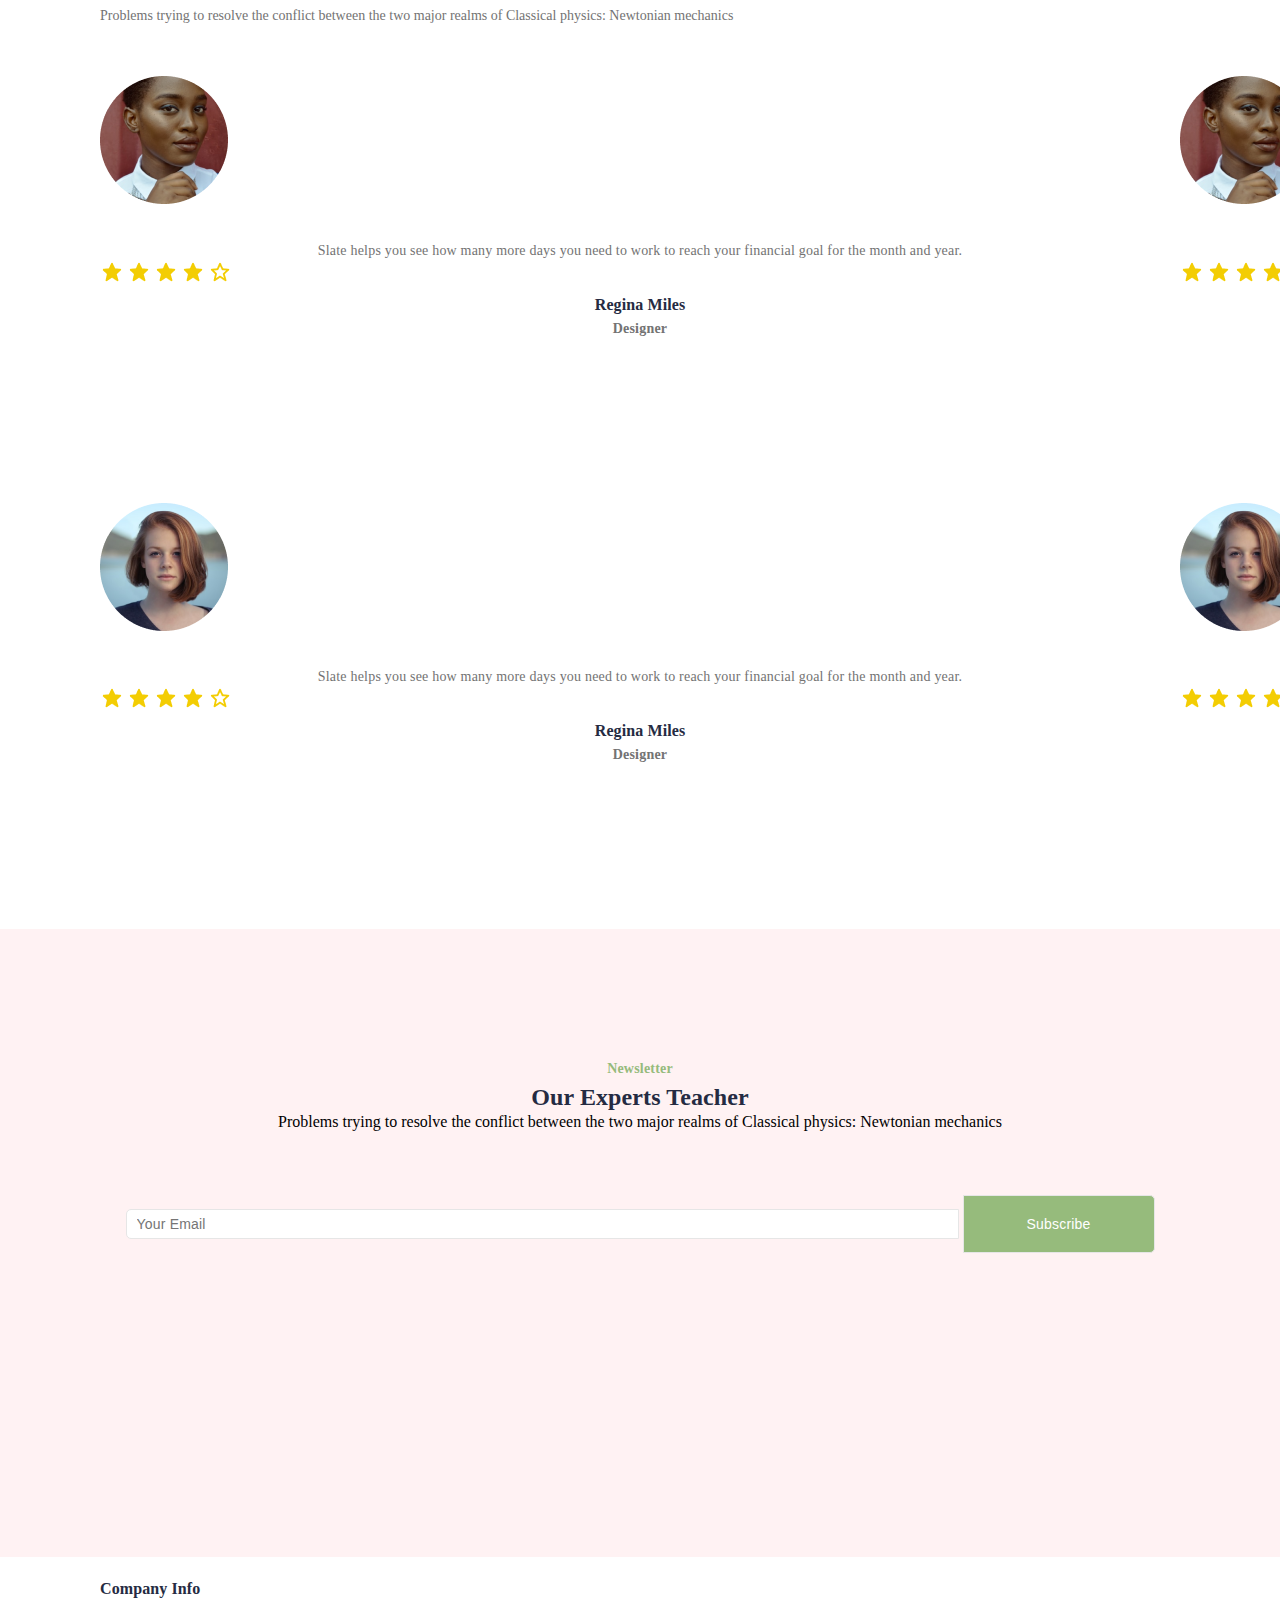
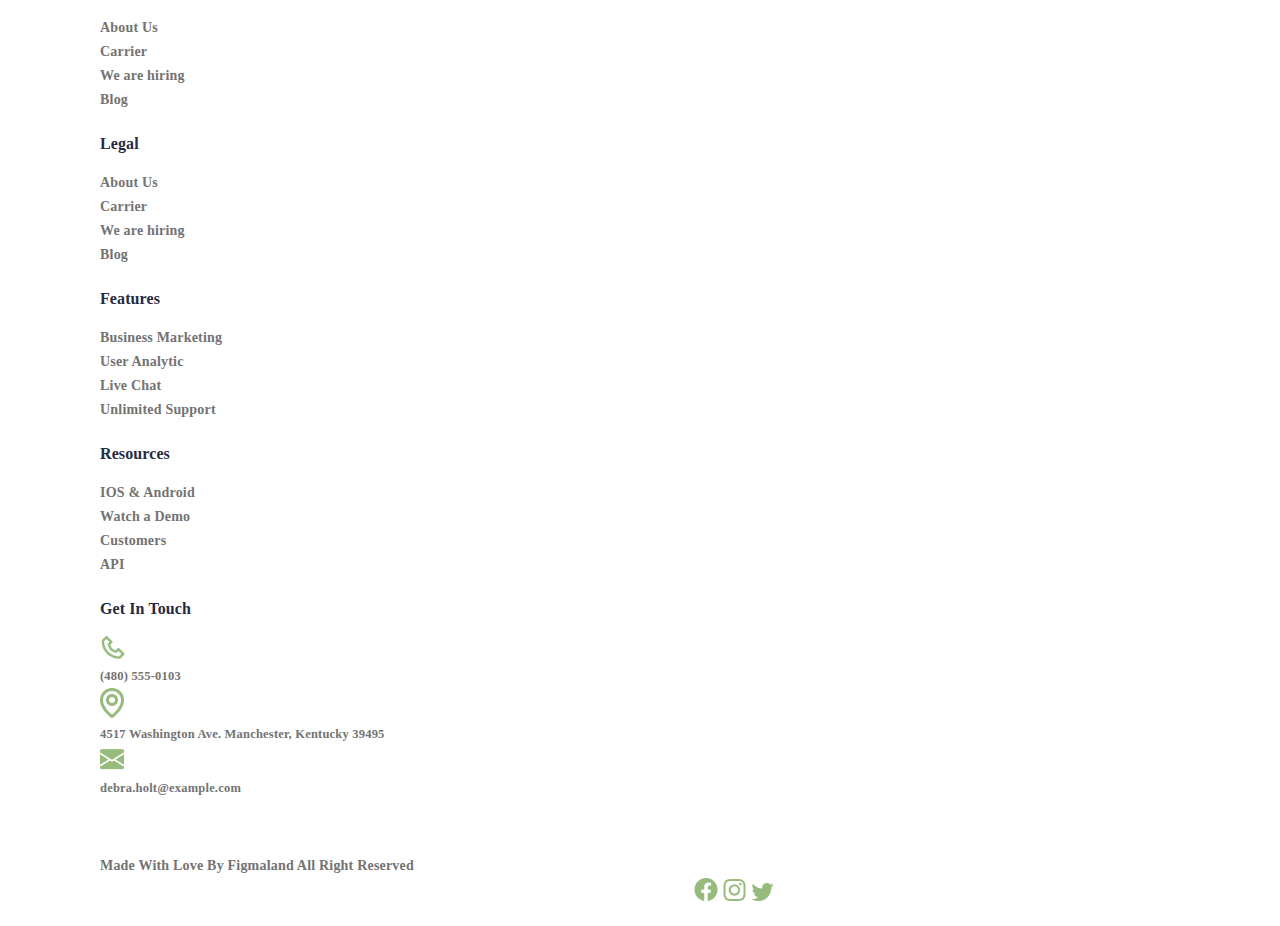
==== commit 8ad6fd68: "changed file name" ====
--- a/index.html
+++ b/index.html
@@ -4,7 +4,7 @@
     <meta charset="UTF-8" />
     <meta name="viewport" content="width=device-width, initial-scale=1.0" />
     <title>School-solved</title>
-    <link rel="stylesheet" href="practice.css" />
+    <link rel="stylesheet" href="style.css" />
     <link
       href="https://cdn.jsdelivr.net/npm/bootstrap@5.2.3/dist/css/bootstrap.min.css"
       rel="stylesheet"
--- a/style.css
+++ b/style.css
@@ -0,0 +1,823 @@
+* {
+  margin: 0px !important;
+  padding: 0;
+}
+section {
+  padding-left: 100px;
+  padding-right: 100px;
+}
+
+.brand {
+  font-size: 24px;
+  font-weight: 700;
+  letter-spacing: 0.1px;
+  padding-left: 100px;
+  align-items: center;
+  padding-top: 15px;
+  padding-bottom: 25px;
+}
+
+.sub-menu {
+  background-color: #e3fad2;
+  width: 100%;
+} 
+
+.menu-l{
+font-size: 14px;
+font-weight: 700;
+letter-spacing: 0.2px;
+color: #737373;
+align-items: center;
+padding-top: 20px;
+text-decoration: none;
+}
+
+.sub-sm-menu{
+   gap: 110px;
+}
+.s-menu{
+  gap: 20px;
+  padding-right: 59px !important;
+}
+
+.login-btn {
+  font-size: 14px;
+  font-weight: 700;
+  line-height: 22px;
+  letter-spacing: 0.2px;
+  margin-top: 17px;
+  color: #96bb7c;
+  padding-top: 20px;
+  padding-left: 170px;
+  padding-right: 30px;
+}
+.join-btn{
+ width:100px;
+ height: 35px;
+ border-radius: 5px;
+ background-color: #96bb7c;;
+ position: relative;
+ top: 20%;
+ color:#FFFFFF;
+font-size: 14px;
+font-weight: 700;
+text-align: center;
+padding-top: 6px;
+}
+
+.text-bkgd {
+  width: 100%;
+  height: 600px;
+  background-color: #e7d7d7;
+  padding-left: 100px;
+  padding-top: 60px;
+}
+.img-bkgd {
+  width: 100%;
+  height: 100%;
+  background-color: #e3fad2;
+}
+.g-img{
+  width: 90%;
+} 
+.text-img-bkgd {
+  width: 100% !important;
+}
+/* .link-btns{
+  width: 100%;
+} */
+/* .lgb{
+  background-color: #e3fad2;
+} */
+
+.app-pkg {
+  padding-top: 100px;
+  justify-content: space-between;
+}
+.apk5{
+  padding-top: 80px;
+}
+.line {
+  width: 15%;
+  height: 7px;
+  gap: 0px;
+  opacity: 0px;
+  background: #e74040;
+}
+.line-head {
+  width: 60%;
+  font-size: 40px;
+  font-weight: 700;
+  line-height: 50px;  
+  padding-top: 30px;
+}
+.line-para {
+  font-size: 14px;
+  font-weight: 400;
+  line-height: 20px;
+  letter-spacing: 0.2px;
+  color: #737373;
+  padding-top: 30px;
+  padding-bottom: 30px;
+}
+.link {
+  text-decoration: none;
+  font-size: 14px;
+  font-weight: 700;
+  line-height: 24px;
+  letter-spacing: 0.2px;
+  color: #96bb7c;
+}
+.next-arrow {
+  width: 1.5%;
+}
+.sectionrow2 {
+  padding-top: 10%;
+  justify-content: space-between;
+}
+ 
+.line1 {
+  width: 15%;
+  height: 7px;
+  background: #e74040;
+  position: relative;
+  top: 15%;
+}
+.line-head1 {
+  font-size: 40px;
+  font-weight: 700;
+  line-height: 45px;
+  text-align: left;
+  padding-top: 20%;
+  padding-bottom: 30px;
+}
+.line-para1 {
+  font-size: 14px;
+  font-weight: 400;
+  line-height: 20px;
+  letter-spacing: 0.2px;
+  color: #737373;
+  padding-bottom: 30px;
+}
+.link1 {
+  text-decoration: none;
+  font-size: 14px;
+  font-weight: 700;
+  line-height: 24px;
+  letter-spacing: 0.2px;
+  color: #96bb7c;
+}
+
+
+.course {
+  padding-top: 10%;
+  font-size: 14px;
+  font-weight: 700;
+  line-height: 24px;
+  letter-spacing: 0.2px;
+  color: #7daa5c;
+}
+.course-head {
+  font-size: 40px;
+  font-weight: 700;
+  letter-spacing: 0.2px;
+  color: #252b42;
+  padding-top: 1.5%;
+}
+.course-para {
+  font-size: 14px;
+  font-weight: 400;
+  line-height: 20px;
+  letter-spacing: 0.2px;
+  color: #737373;
+  padding-top: 1.5%;
+  padding-bottom: 10%;
+}
+
+.card-custom {
+  border: 0 !important;
+}
+.card-review{
+  padding-top: 5px;
+}
+
+.card-title {
+  font-size: 14px;
+  font-weight: 700;
+  line-height: 24px;
+  letter-spacing: 0.2px;
+  color: #96bb7c;
+  
+}
+.card-text {
+  font-size: 16px;
+  font-weight: 700;
+  letter-spacing: 0.1px;
+  color: #252b42;
+  padding-top: 10px;
+  
+}
+.card-para {
+  font-size: 14px;
+  font-weight: 400;
+  line-height: 20px;
+  letter-spacing: 0.2px;
+  color: #737373;
+  padding-top: 10px;
+}
+.framesec {
+  height: 15px;
+  width: 15px;
+  position: relative;
+  top: 11px;
+}
+.sales-count {
+  font-size: 14px;
+  font-weight: 700;
+  line-height: 24px;
+  letter-spacing:0.2px;
+  color: #737373;
+  padding-top: 6px;
+}
+.price {
+  font-size: 16px;
+  font-weight: 700;
+  line-height: 24px;
+  color: #bdbdbd;
+  padding-top: 10px;
+  padding-bottom: 13px;
+}
+.red-price {
+  color: #ffab71;
+  padding-left: 3px;
+}
+
+.learn-button {
+  font-size: 14px;
+  font-weight: 700;
+  letter-spacing: 0.20000000298023224px;
+  color: #96bb7c;
+  padding: 10px 20px 10px 20px;
+  border-radius: 37px;
+  border-style: solid;
+  border-color: #96bb7c;
+  background-color: white;
+}
+.testimonials {
+  font-size: 14px;
+  font-weight: 700;
+  color: #96bb7c;
+  padding-top: 10%;
+}
+.test-head {
+  font-size: 40px;
+  font-weight: 700;
+  color: #252b42;
+  padding-top: 15px;
+}
+.test-para {
+  font-size: 14px;
+  font-weight: 400;
+  line-height: 20px;
+  color: #737373;
+  padding-top: 15px;
+  padding-bottom: 50px;
+}
+
+.circle-para{
+font-size: 14px;
+font-weight: 400;
+line-height: 20px;
+letter-spacing: 0.2px;
+text-align: center;
+color: #737373;
+padding-top: 3%;
+}
+
+.rm{
+font-size: 16px;
+font-weight: 700;
+line-height: 24px;
+letter-spacing: 0.1px;
+text-align: center;
+color: #252B42;
+padding-top: 5px;
+}
+.designer{
+font-size: 14px;
+font-weight: 700;
+line-height: 24px;
+letter-spacing: 0.20000000298023224px;
+text-align: center;
+color: #737373;
+padding-bottom: 15%;
+}
+.carousel-inner {
+  display: flex;
+}
+
+.carousel-item {
+  flex: 0 0 100%;
+  max-width: 100%;
+  transition: transform 0.6s ease-in-out;
+  position: relative;
+}
+
+.carousel-control-prev,
+.carousel-control-next {
+  position: absolute;
+  top: 0%;
+  transform: translateY(-50%);
+  z-index: 10;
+  width: 50px;
+  height: 50px;
+  background-color: rgba(255, 255, 255, 0.9);
+  border-radius: 50%;
+  display: flex;
+  align-items: center;
+  justify-content: center;
+}
+
+.carousel-control-prev-icon,
+.carousel-control-next-icon {
+  width: 20px;
+  height: 20px;
+  background-color: #252B42;
+  border-radius: 50%;
+}
+
+.news {
+  height: 500px;
+  gap: 0px;
+  opacity: 0px;
+  background: #fff2f3;
+  text-align: center;
+  padding-top: 10%;
+}
+.newsletter {
+  font-size: 14px;
+  font-weight: 700;
+  line-height: 24px;
+  letter-spacing: 0.20000000298023224px;
+  text-underline-position: from-font;
+  text-decoration-skip-ink: none;
+  color: #96bb7c;
+}
+.news-head {
+  font-size: 24px;
+  font-weight: 700;
+  line-height: 32px;
+  letter-spacing: 0.10000000149011612px;
+  text-align: center;
+  text-underline-position: from-font;
+  text-decoration-skip-ink: none;
+  color: #252b42;
+}
+
+.subsrb-button {
+  width: 15%;
+  height: 58px;
+  gap: 10px;
+  border-radius: 0px 5px 5px 0px;
+  opacity: 0px;
+  background-color: #96bb7c;
+  border: 1px solid #e6e6e6;
+  font-size: 14px;
+  font-weight: 400;
+  line-height: 28px;
+  letter-spacing: 0.2px;
+  color: #ffffff;
+}
+#email-address {
+  padding-left: 20px;
+  padding-right: 62.5%;
+  border: 1px solid #e6e6e6;
+  font-size: 14px;
+  font-weight: 400;
+  line-height: 28px;
+  letter-spacing: 0.20000000298023224px;
+  text-align: left;
+  text-underline-position: from-font;
+  text-decoration-skip-ink: none;
+  color: #737373;
+  border-radius: 5px 0px 0px 5px;
+}
+.total-grp {
+  padding-top: 5%;
+}
+
+footer {
+  padding-left: 100px;
+  padding-right: 100px;
+  padding-bottom: 20px;
+}
+.f-head1 {
+  font-size: 16px;
+  font-weight: 700;
+  line-height: 24px;
+  letter-spacing: 0.10000000149011612px;
+  color: #252b42;
+  padding-top: 20px;
+  padding-bottom: 15px;
+}
+.f-para1 {
+  font-size: 14px;
+  font-weight: 700;
+  line-height: 24px;
+  letter-spacing: 0.20000000298023224px;
+  text-align: left;
+  text-underline-position: from-font;
+  text-decoration-skip-ink: none;
+  color: #737373;
+}
+.phone-number {
+  font-size: 12.5px;
+  font-weight: 700;
+  line-height: 24px;
+  letter-spacing: 0.2px;
+  text-align: left;
+  text-underline-position: from-font;
+  text-decoration-skip-ink: none;
+  color: #737373;
+}
+.r-text {
+  font-size: 14px;
+  font-weight: 700;
+  line-height: 24px;
+  letter-spacing: 0.2px;
+  text-align: left;
+  color: #737373;
+}
+.f-row {
+  padding-top: 5%;
+}
+.social-media{
+  padding-left: 55%;
+}
+.b-head {
+  font-size: 16px;
+  font-weight: 700;
+  line-height: 24px;
+  letter-spacing: 0.10000000149011612px;
+  text-align: left;
+  text-underline-position: from-font;
+  text-decoration-skip-ink: none;
+  color: #96bb7c;
+}
+
+.bhead1 {
+  font-size: 58px;
+  font-weight: 700;
+  line-height: 70px;
+  letter-spacing: 0.2px;
+  color: #252b42;
+  padding-top: 23px;
+}
+.bhead4 {
+  font-size: 20px;
+  font-weight: 400;
+  line-height: 30px;
+  letter-spacing: 0.20000000298023224px;
+  text-align: left;
+  text-underline-position: from-font;
+  text-decoration-skip-ink: none;
+  color: #737373;
+  padding-top: 25px;
+  padding-bottom: 30px;
+}
+/* .bagd-text {
+  padding-top: 60px;
+} */
+.bgd-btn-1 {
+  border-radius: 5px;
+  background: #96bb7c;
+  padding: 15px 22px 15px 22px;
+  border: none;
+  margin-right: 10px;
+  font-size: 14px;
+  font-weight: 700;
+  letter-spacing: 0.2px;
+  text-align: center;
+  color: #ffffff;
+}
+.card_img {
+  width: 80px;
+  height: 80px;
+  padding-left: 40px;
+  padding-top: 40px;
+}
+.cd-head {
+  font-size: 20px;
+  font-weight: 700;
+  line-height: 32px;
+  letter-spacing: 0.1px;
+  color: #252b42;
+  padding-left: 23px;
+}
+.card-line {
+  width: 50px;
+  height: 2px;
+  background: #e74040;
+  position: relative;
+  top: 15px;
+  left: 23px;
+}
+.cd-para {
+  
+  font-size: 14px;
+  font-weight: 400;
+  line-height: 20px;
+  letter-spacing: 0.2px;
+  color: #737373;
+  padding-top: 28px;
+  padding-left: 23px;
+  padding-bottom: 30px;
+}
+.frame-card {
+  box-shadow: 0px 13px 19px 0px #00000012;
+  position: absolute;
+  top: -35%;
+}
+.menu-img{
+  display: none;
+}
+
+@media only screen and (min-width: 768px) and (max-width: 1024px) {
+  .menu-l{
+    display: none;
+  }
+  .s-menu{
+    display: none;
+  }
+  .login-btn{
+    display: none;
+  }
+  .join-btn{
+    display: none;
+  }
+  .sub-menu {
+    background-color:white;
+  }
+  .text-img-bkgd {
+    display: flex;
+    flex-direction: column;
+  }
+  .img-bkgd {
+    width: 100%;
+    height: 100%;
+    padding-left: 100px;
+    padding-right: 100px;
+  }
+  .bhead1{
+    padding-right: 100px;
+  }
+
+  .col-4 {
+    width: 100%;
+  }
+  .cardrow {
+    gap: 30px;
+  }
+  .cd-para {
+    width: 90%;
+  }
+  .line {
+    margin-left: 0px;
+  }
+  .line-head {
+    margin-left: 0px;
+    width: 100%;
+  }
+  .line-para {
+    margin-left: 0px;
+    width: 100%;
+    margin-top: -20px;
+  }
+  .line-para1 {
+    width: 100%;
+  }
+  .link {
+    margin-left: 0px;
+  }
+  .col_image {
+    width: 100%;
+    padding-top: 70px;
+  }
+  .course {
+    padding-top: 160px;
+  }
+  #email-address {
+    padding-right: 45%;
+  }
+  .news-para {
+    padding-left: 100px;
+    padding-right: 100px;
+    padding-top: 20px;
+    padding-bottom: 50px;
+  }
+  .menu-img{
+    display: block;
+      width: 50px;
+      height: 50px;
+      padding-top: 10px;
+      position: relative;
+      left: 200px;
+    }
+    video{
+      padding-top: 30px;
+    }
+  }
+
+
+@media only screen and (min-width: 320px) and (max-width: 500px) {
+  section{
+    padding-left: 30px;
+    padding-right: 30px;
+  }
+  .brand{
+    padding-left: 30px;
+  }
+  .g-img{
+    width: 250px;
+  }
+  .text-bkgd{
+    padding-left: 30px;
+    padding-right: 30px;
+  }
+  .bhead1{
+    font-size: 50px;
+  }
+  .menu-l{
+    display: none;
+  }
+  .login-btn{
+    display: none;
+  }
+  .join-btn{
+    display: none;
+  }
+  .sub-menu {
+    background-color:white;
+  }
+  .s-menu {
+    gap: 20px;
+    padding-right: 0px;
+}
+.sub-sm-menu{
+  gap: 30px;
+}
+  .text-img-bkgd {
+    display: flex;
+    flex-direction: column;
+  }
+  .img-bkgd {
+    width: 100%;
+    height: 100%;
+    padding-left: 30px;
+    padding-right: 30px;
+  }
+  .bgd-btn-1 {
+    border-radius: 5px;
+    background: #96bb7c;
+    padding: 10px 15px 15px 19px;
+}
+.frame-card{
+  top:-40px
+}
+
+.card_img {
+  padding-left:15px;
+  padding-top: 15px;
+}
+.cd-head{
+  padding-left: 5px;
+}
+.card-line{
+  left: 5px;
+}
+
+  .col-4 {
+    width: 100%;
+  }
+  .cardrow {
+    gap: 30px;
+  }
+  .cd-para {
+    width: 100%;
+    padding-left: 5px;
+  }
+    
+  .line {
+    margin-left: 0px;
+  }
+  .line-head {
+    margin-left: 0px;
+    width: 100%;
+  }
+  .line-para {
+    margin-left: 0px;
+    width: 100%;
+    margin-top: -20px;
+  }
+  .line-para1 {
+    width: 100%;
+  }
+  .link {
+    margin-left: 0px;
+  }
+  .col_image {
+    width: 100%;
+    padding-top: 70px;
+  }
+  .course {
+    padding-top: 20%;
+  }
+  .course-para {
+    padding-bottom: 20%;
+}
+  #email-address {
+    padding-right: 35%;
+    margin-left: 30px;
+    margin-right: 30px;
+    
+  }
+  .news-para {
+    padding-left: 30px;
+    padding-right: 30px;
+    padding-top: 20px;
+    padding-bottom: 50px;
+  }
+  .lyt-img-1{
+    width: 250px;
+    height:230px;
+   }
+  .subsrb-button{
+      width: 35%;
+      position: relative;
+      top: 10px;
+      height: 40px;
+  }
+  footer{
+    padding-left: 30px;
+    padding-right: 30px;
+  }
+  .social-media {
+    padding-left: 0%;
+    padding-top: 5%;
+}
+  .r-text{
+    padding-top: 30px;
+  }
+  .menu-img{
+    display: block;
+    width: 20px;
+    height: 20px;
+    position: relative;
+    top: 20px;
+  }
+  video{
+    width: 100%;
+    padding-top: 30px;
+  }
+  .f-head1{
+    font-size: 9px;
+  }
+  .f-para1{
+    font-size: 10px;
+  }
+  .phone-number {
+    font-size: 10.5px;
+}
+.r-text {
+  font-size: 9.5px;
+  letter-spacing: 0px;
+}
+}
+
+  @media only screen and (min-width: 1024px) and (max-width: 1440px){
+    .menu-img {
+      left: 460px;
+  }
+  .cardrow{
+    gap: 0px;
+  }
+  .lyt-img-1{
+    width: 400px;
+    height: 380px;
+  }
+  #email-address {
+    padding-left: 10px;
+    padding-right: 50%;
+    border: 1px solid #e6e6e6;
+    font-size: 14px;
+    font-weight: 400;
+    line-height: 28px;
+    letter-spacing: 0.20000000298023224px;
+    text-align: left;
+    text-underline-position: from-font;
+    text-decoration-skip-ink: none;
+    color: #737373;
+    border-radius: 5px 0px 0px 5px;
+  }
+ 
+}
